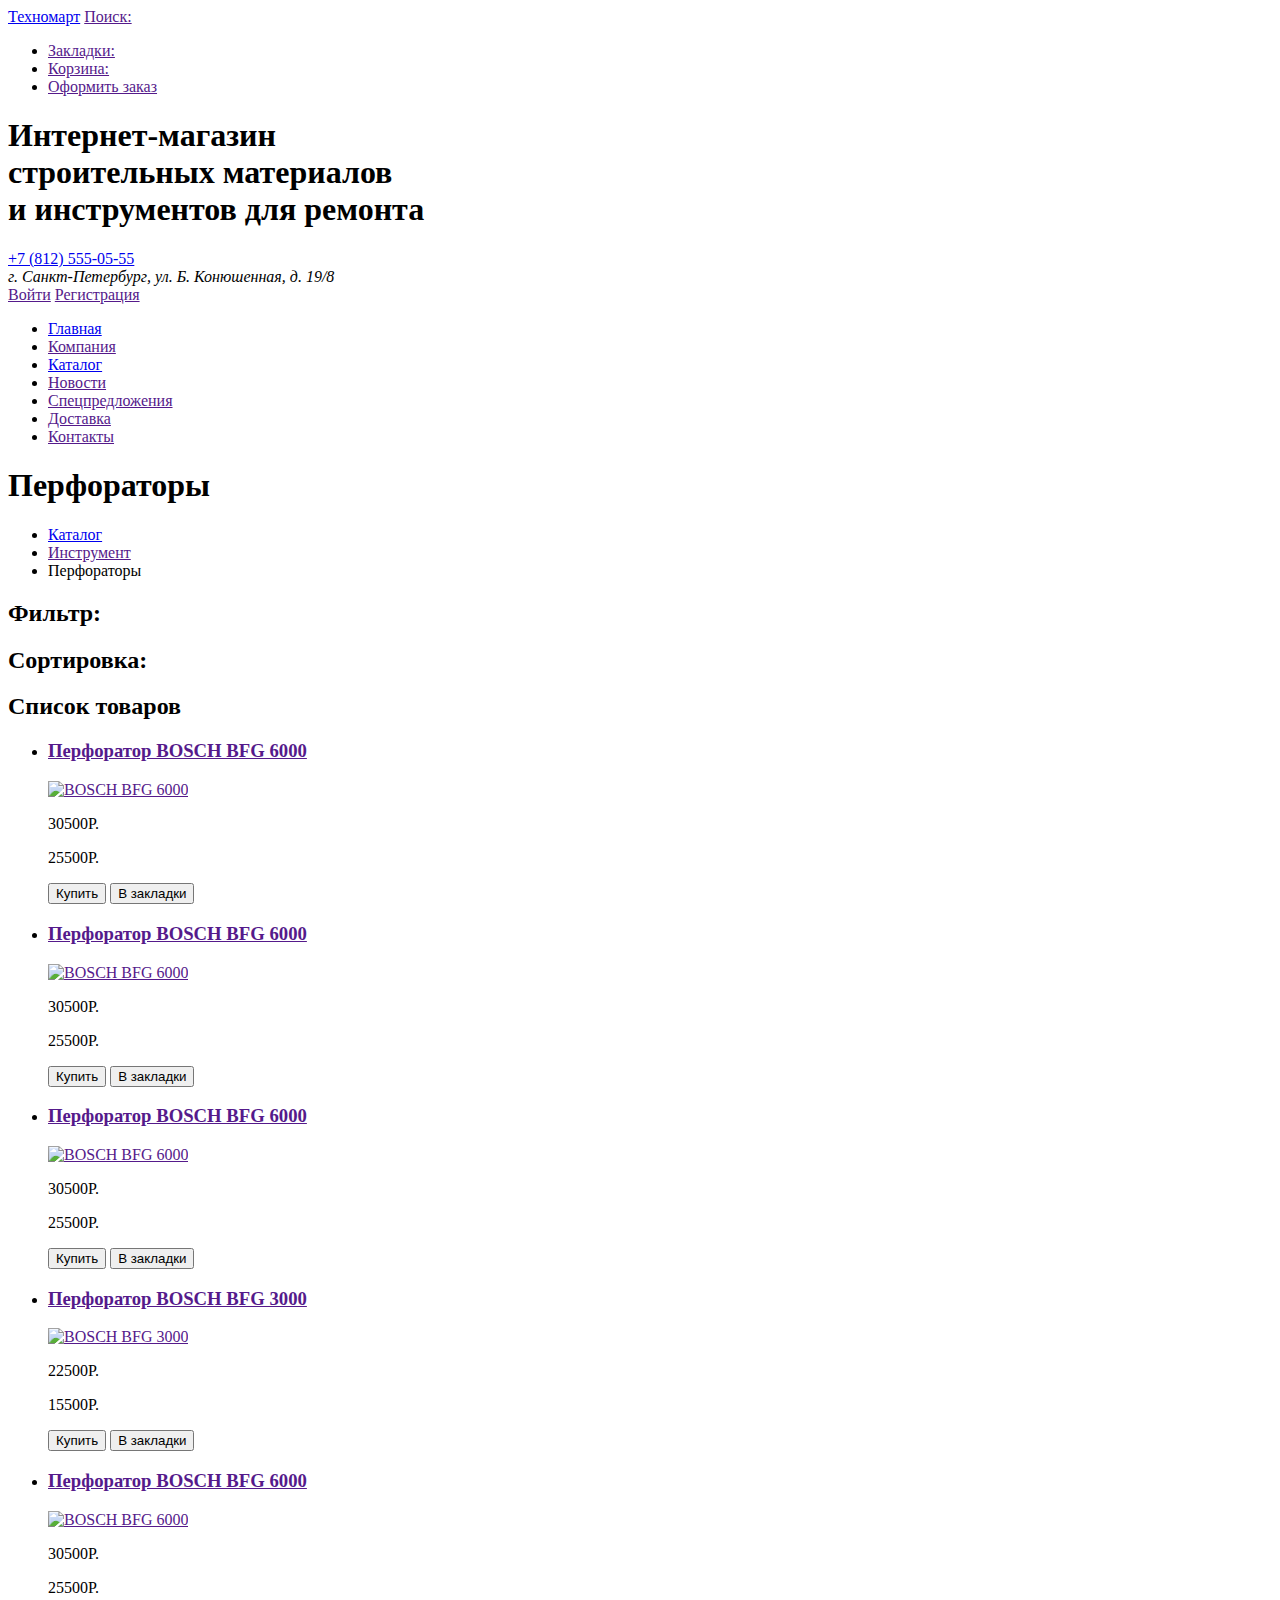
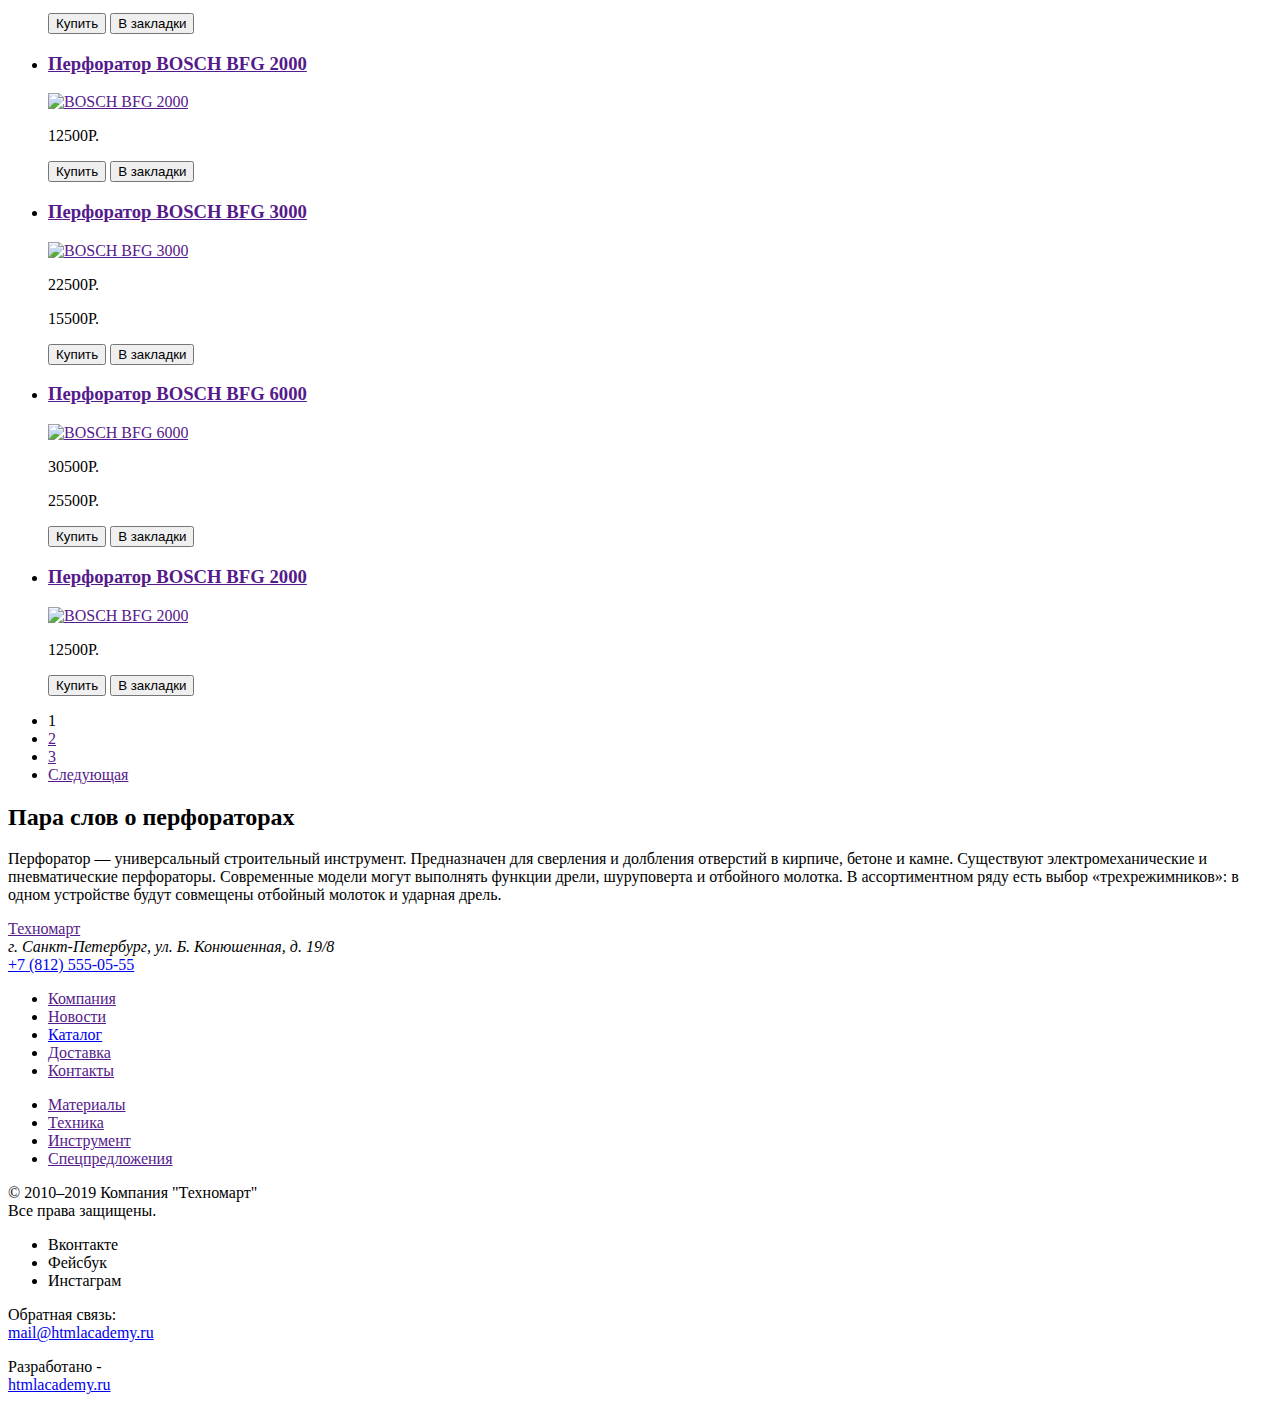
==== catalog.html @ 2a83474e "Create catalog.html" ====
<!DOCTYPE html>
<html lang="ru">
  <head>
    <meta charset="utf-8">
    <title>HTML Academy: Техномарт</title>
  </head>
  <body>

    <header>
        <a href='index.html'>Техномарт</a>
        <a href=''>Поиск:</a>
        <ul>
          <li><a href=''>Закладки:</a></li>
          <li><a href=''>Корзина:</a></li>
          <li><a href=''>Оформить заказ</a></li>
        </ul>
        <h1>Интернет-магазин<br> строительных материалов<br> и инструментов для ремонта</h1>
        <a href='tel:+78125550555'>+7 (812) 555-05-55</a>
        <address>г. Санкт-Петербург, ул. Б. Конюшенная, д. 19/8</address>
        <a href=''>Войти</a>
        <a href=''>Регистрация</a>
        <nav>
          <ul>
            <li><a href='#'>Главная</a></li>
            <li><a href=''>Компания</a></li>
            <li><a href='catalog.html'>Каталог</a></li>
            <li><a href=''>Новости</a></li>
            <li><a href=''>Спецпредложения</a></li>
            <li><a href=''>Доставка</a></li>
            <li><a href=''>Контакты</a></li>
          </ul>
        </nav>
    </header>
    
    <main>
        <h1>Перфораторы</h1>
        <ul>
            <li>
                <a href='catalog.html'>Каталог</a>
            </li>
            <li>
                <a href=''>Инструмент</a>
            </li>
            <li>
                Перфораторы
            </li>
        </ul>

        <section>
            <h2>Фильтр:</h2>
            <!--Форма фильтра-->
        </section>

        <section>
            <h2>Сортировка:</h2>
            <!--Форма сортировки-->
        </section>

        <section>
            <h2>Список товаров</h2>
            <ul>
                <li>
                    <a href=''>
                        <h3>Перфоратор BOSCH BFG 6000</h3>
                        <img src="https://via.placeholder.com/144x128" alt="BOSCH BFG 6000">
                    </a>
                    <p>30500Р.</p>
                    <p>25500Р.</p>
                    <button type='button'>Купить</button>
                    <button type='button'>В закладки</button>
                </li>
                <li>
                    <a href=''>
                        <h3>Перфоратор BOSCH BFG 6000</h3>
                        <img src="https://via.placeholder.com/144x128" alt="BOSCH BFG 6000">
                    </a>
                    <p>30500Р.</p>
                    <p>25500Р.</p>
                    <button type='button'>Купить</button>
                    <button type='button'>В закладки</button>
                </li>
                <li>
                    <a href=''>
                        <h3>Перфоратор BOSCH BFG 6000</h3>
                        <img src="https://via.placeholder.com/144x128" alt="BOSCH BFG 6000">
                    </a>
                    <p>30500Р.</p>
                    <p>25500Р.</p>
                    <button type='button'>Купить</button>
                    <button type='button'>В закладки</button>
                </li>
                <li>
                    <a href=''>
                        <h3>Перфоратор BOSCH BFG 3000</h3>
                        <img src="https://via.placeholder.com/144x128" alt="BOSCH BFG 3000">
                    </a>
                    <p>22500Р.</p>
                    <p>15500Р.</p>
                    <button type='button'>Купить</button>
                    <button type='button'>В закладки</button>
                </li>
                <li>
                    <a href=''>
                        <h3>Перфоратор BOSCH BFG 6000</h3>
                        <img src="https://via.placeholder.com/144x128" alt="BOSCH BFG 6000">
                    </a>
                    <p>30500Р.</p>
                    <p>25500Р.</p>
                    <button type='button'>Купить</button>
                    <button type='button'>В закладки</button>
                </li>
                <li>
                    <a href=''>
                        <h3>Перфоратор BOSCH BFG 2000</h3>
                        <img src="https://via.placeholder.com/144x128" alt="BOSCH BFG 2000">
                    </a>
                    <p>12500Р.</p>
                    <button type='button'>Купить</button>
                    <button type='button'>В закладки</button>
                </li>
                <li>
                    <a href=''>
                        <h3>Перфоратор BOSCH BFG 3000</h3>
                        <img src="https://via.placeholder.com/144x128" alt="BOSCH BFG 3000">
                    </a>
                    <p>22500Р.</p>
                    <p>15500Р.</p>
                    <button type='button'>Купить</button>
                    <button type='button'>В закладки</button>
                </li>
                <li>
                    <a href=''>
                        <h3>Перфоратор BOSCH BFG 6000</h3>
                        <img src="https://via.placeholder.com/144x128" alt="BOSCH BFG 6000">
                    </a>
                    <p>30500Р.</p>
                    <p>25500Р.</p>
                    <button type='button'>Купить</button>
                    <button type='button'>В закладки</button>
                </li>
                <li>
                    <a href=''>
                        <h3>Перфоратор BOSCH BFG 2000</h3>
                        <img src="https://via.placeholder.com/144x128" alt="BOSCH BFG 2000">
                    </a>

                    <p>12500Р.</p>
                    <button type='button'>Купить</button>
                    <button type='button'>В закладки</button>
                </li>
            </ul>
            <ul>
                <li>
                    <a>1</a>
                </li>
                <li>
                    <a href=''>2</a>
                </li>
                <li>
                    <a href=''>3</a>
                </li>
                <li>
                    <a href=''>Следующая</a>
                </li>
            </ul>
        </section>

        <h2>Пара слов о перфораторах</h2>
        <p>
            Перфоратор — универсальный строительный инструмент. Предназначен для сверления и долбления отверстий в кирпиче, бетоне и камне.
            Существуют электромеханические и пневматические перфораторы. Современные модели могут выполнять функции дрели, шуруповерта и отбойного молотка. 
            В ассортиментном ряду есть выбор «трехрежимников»: в одном устройстве будут совмещены отбойный молоток и ударная дрель.
        </p>
        
    </main>

    <footer>
        <section>
          <a href=''>Техномарт</a>
          <address>г. Санкт-Петербург, ул. Б. Конюшенная, д. 19/8</address>
          <a href='tel:+78125550555'>+7 (812) 555-05-55</a>
          <ul>
            <li><a href=''>Компания</a></li>
            <li><a href=''>Новости</a></li>
            <li><a href='catalog.html'>Каталог</a></li>
            <li><a href=''>Доставка</a></li>
            <li><a href=''>Контакты</a></li>
          </ul>
          <ul>
            <li><a href=''>Материалы</a></li>
            <li><a href=''>Техника</a></li>
            <li><a href=''>Инструмент</a></li>
            <li><a href=''>Спецпредложения</a></li>
          </ul>
        </section>
        <p>© 2010–2019 Компания "Техномарт"<br> Все права защищены.</p>
        <ul>
          <li><a href=''></a>Вконтакте</li>
          <li><a href=''></a>Фейсбук</li>
          <li><a href=''></a>Инстаграм</li>
        </ul>
        <p>
          Обратная связь:<br>
          <a href='email:mail@htmlacademy.ru'>mail@htmlacademy.ru</a>
        </p>
        <p>
          Разработано -<br>
          <a href='https://htmlacademy.ru/intensive/htmlcss'>htmlacademy.ru</a>
        </p>
      </footer>

  </body>
</html>
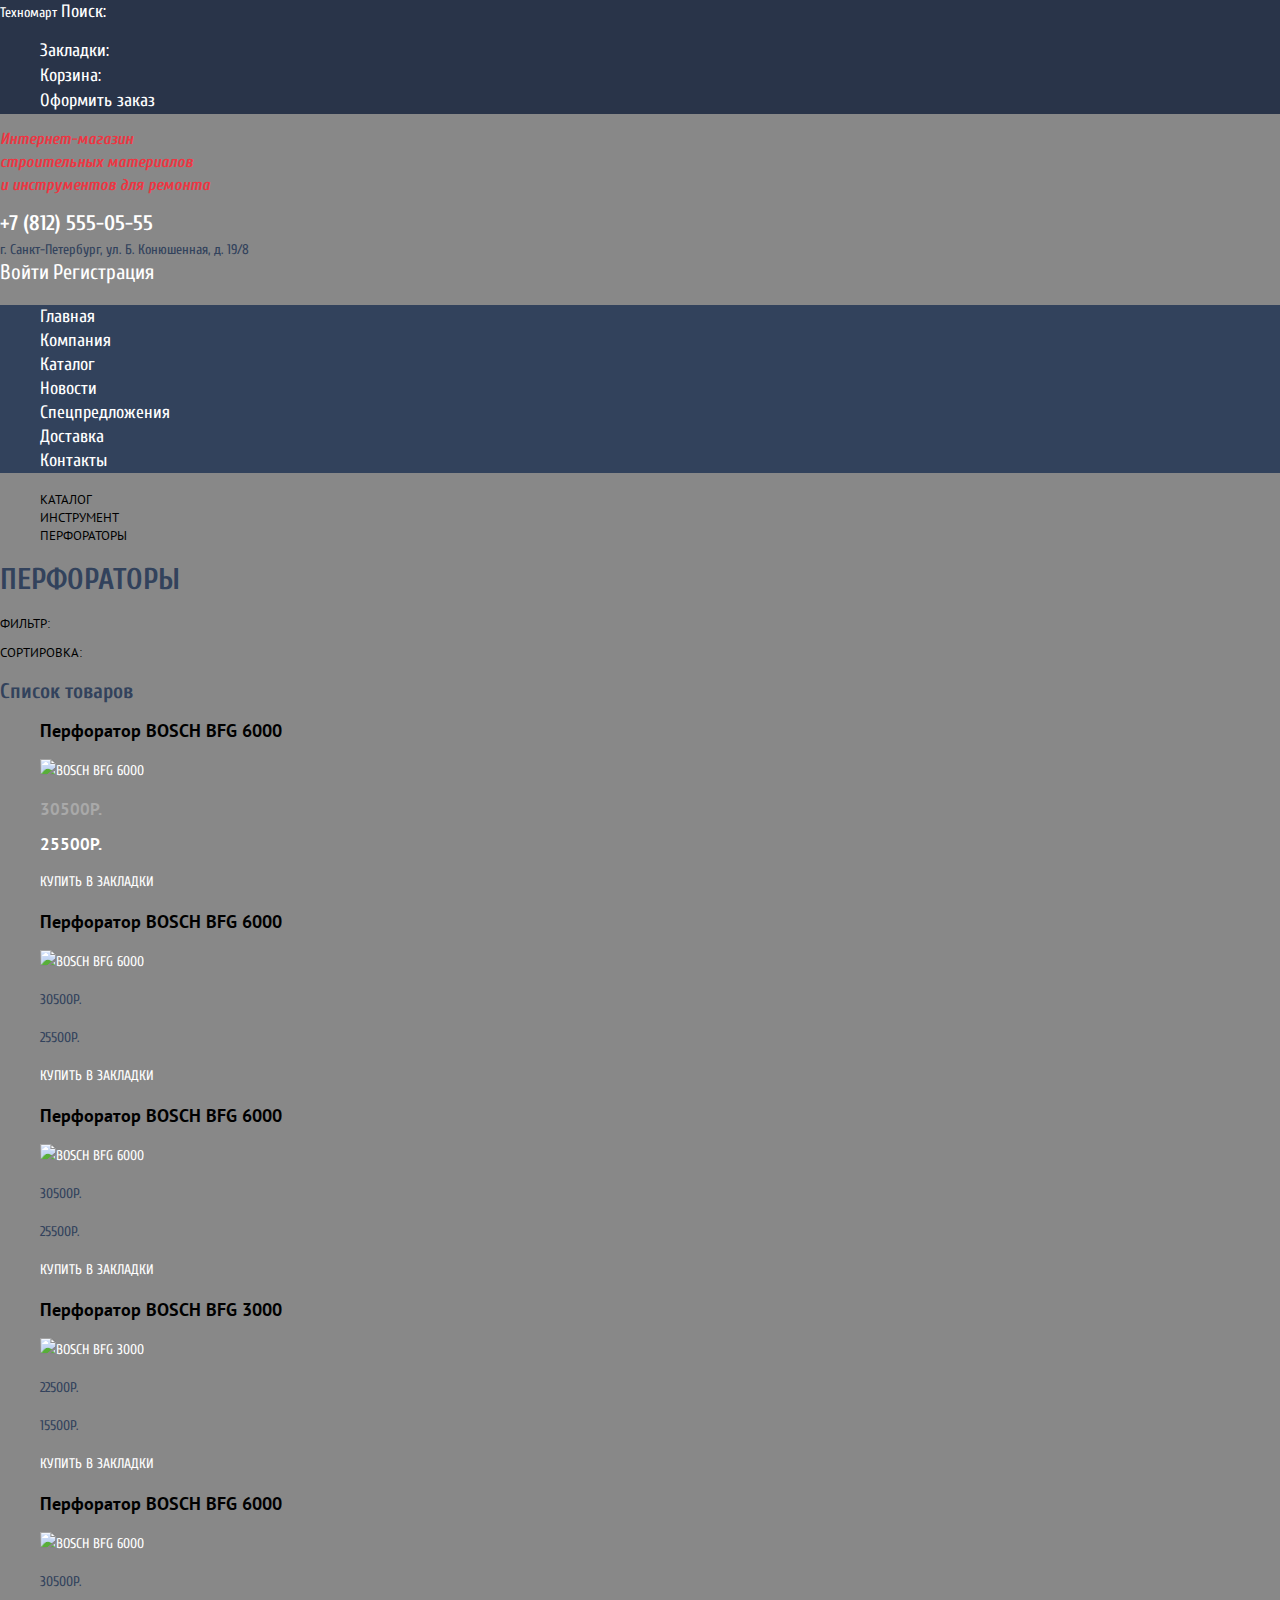
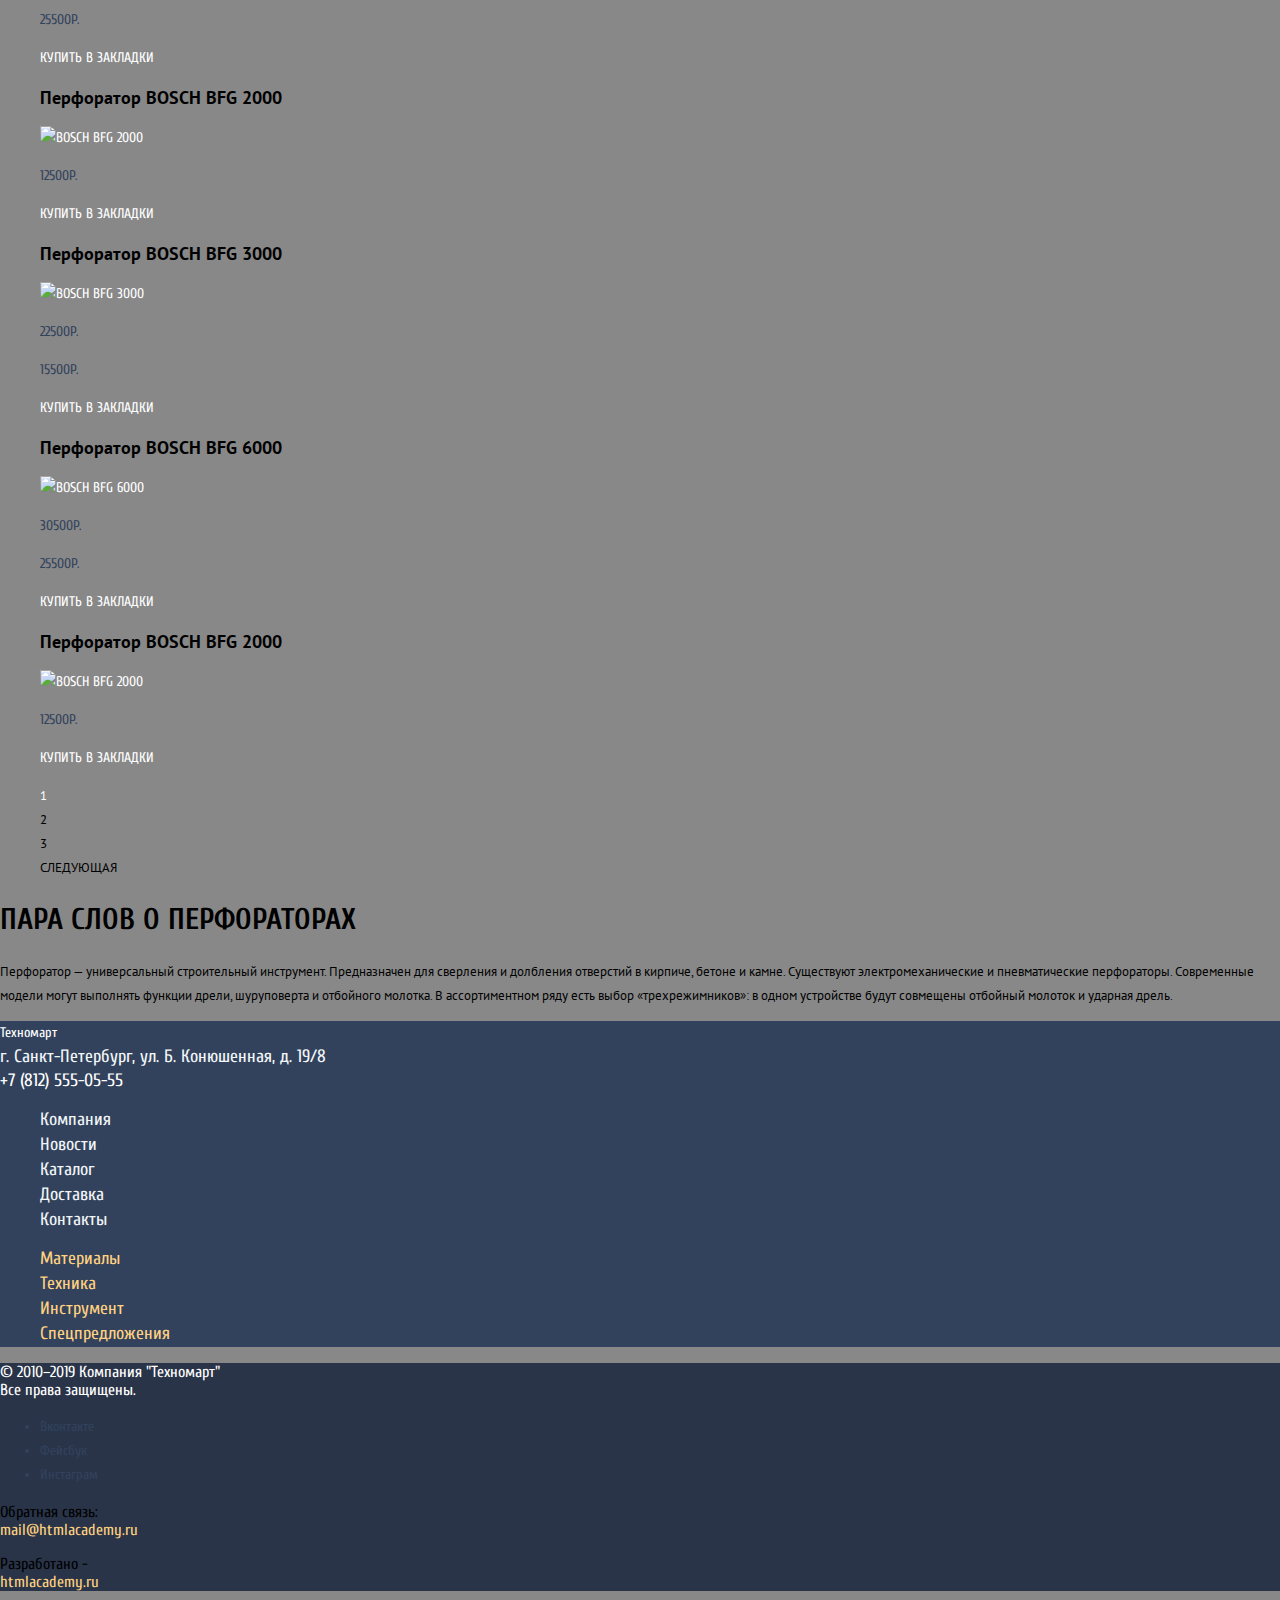
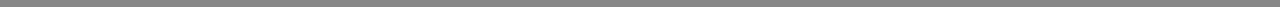
==== commit 77c935fd: "Базовая стилизация каталога" ====
--- a/catalog.html
+++ b/catalog.html
@@ -1,213 +1,226 @@
 <!DOCTYPE html>
-<html lang="ru">
+<html class='page' lang="ru">
   <head>
     <meta charset="utf-8">
     <title>HTML Academy: Техномарт</title>
+    <link rel='stylesheet' href="https://fonts.googleapis.com/css2?family=PT+Sans:wght@400;700&display=swap" rel="stylesheet">
+    <link rel='stylesheet' href="https://fonts.googleapis.com/css2?family=Cuprum:ital,wght@0,400;0,700;1,400&family=PT+Sans:wght@400;700&display=swap" rel="stylesheet">
+    <link rel='stylesheet' href='css/normalize.css'>
+    <link rel='stylesheet' href='css/style.css'>
   </head>
-  <body>
-
-    <header>
-        <a href='index.html'>Техномарт</a>
-        <a href=''>Поиск:</a>
-        <ul>
+
+  <body class='page-body'>
+
+    <header class='main-header'>
+      <section class='first-header'>
+        <a class='header-logo' href=''>Техномарт</a>
+        <a class='search' href=''>Поиск:</a>
+        <ul class='first-menu'>
           <li><a href=''>Закладки:</a></li>
           <li><a href=''>Корзина:</a></li>
           <li><a href=''>Оформить заказ</a></li>
         </ul>
-        <h1>Интернет-магазин<br> строительных материалов<br> и инструментов для ремонта</h1>
-        <a href='tel:+78125550555'>+7 (812) 555-05-55</a>
-        <address>г. Санкт-Петербург, ул. Б. Конюшенная, д. 19/8</address>
-        <a href=''>Войти</a>
-        <a href=''>Регистрация</a>
-        <nav>
-          <ul>
-            <li><a href='#'>Главная</a></li>
-            <li><a href=''>Компания</a></li>
-            <li><a href='catalog.html'>Каталог</a></li>
-            <li><a href=''>Новости</a></li>
-            <li><a href=''>Спецпредложения</a></li>
-            <li><a href=''>Доставка</a></li>
-            <li><a href=''>Контакты</a></li>
-          </ul>
-        </nav>
+      </section>
+
+      <h1 class='subtitle' >Интернет-магазин<br> строительных материалов<br> и инструментов для ремонта</h1>
+      <a class='header-tel' href='tel:+78125550555'>+7 (812) 555-05-55</a>
+      <address class='header-address'>г. Санкт-Петербург, ул. Б. Конюшенная, д. 19/8</address>
+      <a class='authorization' href=''>Войти</a>
+      <a class='authorization' href=''>Регистрация</a>
+      <nav class='main-nav'>
+        <ul class='site-nav'>
+          <li><a class='site-nav-item' href='#'>Главная</a></li>
+          <li><a class='site-nav-item' href=''>Компания</a></li>
+          <li><a class='site-nav-item' href='catalog.html'>Каталог</a></li>
+          <li><a class='site-nav-item' href=''>Новости</a></li>
+          <li><a class='site-nav-item' href=''>Спецпредложения</a></li>
+          <li><a class='site-nav-item' href=''>Доставка</a></li>
+          <li><a class='site-nav-item' href=''>Контакты</a></li>
+        </ul>
+      </nav>
     </header>
-    
-    <main>
-        <h1>Перфораторы</h1>
-        <ul>
-            <li>
+
+    <main class='container'>
+        <ul class='breadcrumbs'>
+            <li class='breadcrumbs-item'>
                 <a href='catalog.html'>Каталог</a>
             </li>
-            <li>
+            <li class='breadcrumbs-item'>
                 <a href=''>Инструмент</a>
             </li>
-            <li>
+            <li class='breadcrumbs-item'>
                 Перфораторы
             </li>
         </ul>
 
-        <section>
-            <h2>Фильтр:</h2>
+        <h1 class='catalog-title'>Перфораторы</h1>
+
+        <section class='filter'>
+            <h2 class='filter-title'>Фильтр:</h2>
             <!--Форма фильтра-->
         </section>
 
-        <section>
-            <h2>Сортировка:</h2>
+        <section class='sort'>
+            <h2 class='sort-title'>Сортировка:</h2>
             <!--Форма сортировки-->
         </section>
 
-        <section>
-            <h2>Список товаров</h2>
-            <ul>
-                <li>
-                    <a href=''>
-                        <h3>Перфоратор BOSCH BFG 6000</h3>
-                        <img src="https://via.placeholder.com/144x128" alt="BOSCH BFG 6000">
-                    </a>
-                    <p>30500Р.</p>
-                    <p>25500Р.</p>
-                    <button type='button'>Купить</button>
-                    <button type='button'>В закладки</button>
-                </li>
-                <li>
-                    <a href=''>
-                        <h3>Перфоратор BOSCH BFG 6000</h3>
-                        <img src="https://via.placeholder.com/144x128" alt="BOSCH BFG 6000">
-                    </a>
-                    <p>30500Р.</p>
-                    <p>25500Р.</p>
-                    <button type='button'>Купить</button>
-                    <button type='button'>В закладки</button>
-                </li>
-                <li>
-                    <a href=''>
-                        <h3>Перфоратор BOSCH BFG 6000</h3>
-                        <img src="https://via.placeholder.com/144x128" alt="BOSCH BFG 6000">
-                    </a>
-                    <p>30500Р.</p>
-                    <p>25500Р.</p>
-                    <button type='button'>Купить</button>
-                    <button type='button'>В закладки</button>
-                </li>
-                <li>
+        <section class='catalog-products'>
+            <h2 class='catalog-products-title'>Список товаров</h2>
+            <ul class='catalog-products-list'>
+                <li class='catalog-products-item'>
+                    <a href=''>
+                        <h3>Перфоратор BOSCH BFG 6000</h3>
+                        <img src="https://via.placeholder.com/144x128" alt="BOSCH BFG 6000">
+                    </a>
+                    <p class='old-price'>30500Р.</p>
+                    <p class='new-price'>25500Р.</p>
+                    <a class='buy-button' href=''>Купить</a>
+                    <a class='cart-button' href=''>В закладки</a>
+                </li>
+                <li class='catalog-products-item'>
+                    <a href=''>
+                        <h3>Перфоратор BOSCH BFG 6000</h3>
+                        <img src="https://via.placeholder.com/144x128" alt="BOSCH BFG 6000">
+                    </a>
+                    <p>30500Р.</p>
+                    <p>25500Р.</p>
+                    <a class='buy-button' href=''>Купить</a>
+                    <a class='cart-button' href=''>В закладки</a>
+                </li>
+                <li class='catalog-products-item'>
+                    <a href=''>
+                        <h3>Перфоратор BOSCH BFG 6000</h3>
+                        <img src="https://via.placeholder.com/144x128" alt="BOSCH BFG 6000">
+                    </a>
+                    <p>30500Р.</p>
+                    <p>25500Р.</p>
+                    <a class='buy-button' href=''>Купить</a>
+                    <a class='cart-button' href=''>В закладки</a>
+                </li>
+                <li class='catalog-products-item'>
                     <a href=''>
                         <h3>Перфоратор BOSCH BFG 3000</h3>
                         <img src="https://via.placeholder.com/144x128" alt="BOSCH BFG 3000">
                     </a>
                     <p>22500Р.</p>
                     <p>15500Р.</p>
-                    <button type='button'>Купить</button>
-                    <button type='button'>В закладки</button>
-                </li>
-                <li>
-                    <a href=''>
-                        <h3>Перфоратор BOSCH BFG 6000</h3>
-                        <img src="https://via.placeholder.com/144x128" alt="BOSCH BFG 6000">
-                    </a>
-                    <p>30500Р.</p>
-                    <p>25500Р.</p>
-                    <button type='button'>Купить</button>
-                    <button type='button'>В закладки</button>
-                </li>
-                <li>
+                    <a class='buy-button' href=''>Купить</a>
+                    <a class='cart-button' href=''>В закладки</a>
+                </li>
+                <li class='catalog-products-item'>
+                    <a href=''>
+                        <h3>Перфоратор BOSCH BFG 6000</h3>
+                        <img src="https://via.placeholder.com/144x128" alt="BOSCH BFG 6000">
+                    </a>
+                    <p>30500Р.</p>
+                    <p>25500Р.</p>
+                    <a class='buy-button' href=''>Купить</a>
+                    <a class='cart-button' href=''>В закладки</a>
+                </li>
+                <li class='catalog-products-item'>
                     <a href=''>
                         <h3>Перфоратор BOSCH BFG 2000</h3>
                         <img src="https://via.placeholder.com/144x128" alt="BOSCH BFG 2000">
                     </a>
                     <p>12500Р.</p>
-                    <button type='button'>Купить</button>
-                    <button type='button'>В закладки</button>
-                </li>
-                <li>
+                    <a class='buy-button' href=''>Купить</a>
+                    <a class='cart-button' href=''>В закладки</a>
+                </li>
+                <li class='catalog-products-item'>
                     <a href=''>
                         <h3>Перфоратор BOSCH BFG 3000</h3>
                         <img src="https://via.placeholder.com/144x128" alt="BOSCH BFG 3000">
                     </a>
                     <p>22500Р.</p>
                     <p>15500Р.</p>
-                    <button type='button'>Купить</button>
-                    <button type='button'>В закладки</button>
-                </li>
-                <li>
-                    <a href=''>
-                        <h3>Перфоратор BOSCH BFG 6000</h3>
-                        <img src="https://via.placeholder.com/144x128" alt="BOSCH BFG 6000">
-                    </a>
-                    <p>30500Р.</p>
-                    <p>25500Р.</p>
-                    <button type='button'>Купить</button>
-                    <button type='button'>В закладки</button>
-                </li>
-                <li>
+                    <a class='buy-button' href=''>Купить</a>
+                    <a class='cart-button' href=''>В закладки</a>
+                </li>
+                <li class='catalog-products-item'>
+                    <a href=''>
+                        <h3>Перфоратор BOSCH BFG 6000</h3>
+                        <img src="https://via.placeholder.com/144x128" alt="BOSCH BFG 6000">
+                    </a>
+                    <p>30500Р.</p>
+                    <p>25500Р.</p>
+                    <a class='buy-button' href=''>Купить</a>
+                    <a class='cart-button' href=''>В закладки</a>
+                </li>
+                <li class='catalog-products-item'>
                     <a href=''>
                         <h3>Перфоратор BOSCH BFG 2000</h3>
                         <img src="https://via.placeholder.com/144x128" alt="BOSCH BFG 2000">
                     </a>
 
                     <p>12500Р.</p>
-                    <button type='button'>Купить</button>
-                    <button type='button'>В закладки</button>
+                    <a class='buy-button' href=''>Купить</a>
+                    <a class='cart-button' href=''>В закладки</a>
                 </li>
             </ul>
-            <ul>
-                <li>
-                    <a>1</a>
-                </li>
-                <li>
+            <ul class='pagination'>
+                <li class='pagination-item'>
+                    <a class='visited'>1</a>
+                </li>
+                <li class='pagination-item'>
                     <a href=''>2</a>
                 </li>
-                <li>
+                <li class='pagination-item'>
                     <a href=''>3</a>
                 </li>
-                <li>
+                <li class='pagination-item'>
                     <a href=''>Следующая</a>
                 </li>
             </ul>
         </section>
 
-        <h2>Пара слов о перфораторах</h2>
-        <p>
+        <h2 class='description-title'>Пара слов о перфораторах</h2>
+        <p class='description-subtitle'>
             Перфоратор — универсальный строительный инструмент. Предназначен для сверления и долбления отверстий в кирпиче, бетоне и камне.
-            Существуют электромеханические и пневматические перфораторы. Современные модели могут выполнять функции дрели, шуруповерта и отбойного молотка. 
+            Существуют электромеханические и пневматические перфораторы. Современные модели могут выполнять функции дрели, шуруповерта и отбойного молотка.
             В ассортиментном ряду есть выбор «трехрежимников»: в одном устройстве будут совмещены отбойный молоток и ударная дрель.
         </p>
-        
+
     </main>
 
-    <footer>
-        <section>
-          <a href=''>Техномарт</a>
-          <address>г. Санкт-Петербург, ул. Б. Конюшенная, д. 19/8</address>
-          <a href='tel:+78125550555'>+7 (812) 555-05-55</a>
-          <ul>
-            <li><a href=''>Компания</a></li>
-            <li><a href=''>Новости</a></li>
-            <li><a href='catalog.html'>Каталог</a></li>
-            <li><a href=''>Доставка</a></li>
-            <li><a href=''>Контакты</a></li>
-          </ul>
-          <ul>
-            <li><a href=''>Материалы</a></li>
-            <li><a href=''>Техника</a></li>
-            <li><a href=''>Инструмент</a></li>
-            <li><a href=''>Спецпредложения</a></li>
-          </ul>
-        </section>
-        <p>© 2010–2019 Компания "Техномарт"<br> Все права защищены.</p>
-        <ul>
-          <li><a href=''></a>Вконтакте</li>
-          <li><a href=''></a>Фейсбук</li>
-          <li><a href=''></a>Инстаграм</li>
-        </ul>
-        <p>
+    <footer class='main-footer'>
+
+      <section class='footer-navigation'>
+        <a class='footer-logo' href=''>Техномарт</a>
+        <address class='footer-address'>г. Санкт-Петербург, ул. Б. Конюшенная, д. 19/8</address>
+        <a class='footer-tel' href='tel:+78125550555'>+7 (812) 555-05-55</a>
+        <ul class='footer-nav'>
+          <li class='footer-nav-item'><a href=''>Компания</a></li>
+          <li class='footer-nav-item'><a href=''>Новости</a></li>
+          <li class='footer-nav-item'><a href='catalog.html'>Каталог</a></li>
+          <li class='footer-nav-item'><a href=''>Доставка</a></li>
+          <li class='footer-nav-item'><a href=''>Контакты</a></li>
+        </ul>
+        <ul class='footer-services'>
+          <li class='footer-services-item'><a href=''>Материалы</a></li>
+          <li class='footer-services-item'><a href=''>Техника</a></li>
+          <li class='footer-services-item'><a href=''>Инструмент</a></li>
+          <li class='footer-services-item'><a href=''>Спецпредложения</a></li>
+        </ul>
+      </section>
+
+      <section class='footer-connect'>
+        <p class='copyright'>© 2010–2019 Компания "Техномарт"<br> Все права защищены.</p>
+        <ul class='social'>
+          <li><a class='social-button' href=''></a>Вконтакте</li>
+          <li><a class='social-button' href=''></a>Фейсбук</li>
+          <li><a class='social-button' href=''></a>Инстаграм</li>
+        </ul>
+        <p class='footer-text'>
           Обратная связь:<br>
           <a href='email:mail@htmlacademy.ru'>mail@htmlacademy.ru</a>
         </p>
-        <p>
+        <p class='footer-text'>
           Разработано -<br>
           <a href='https://htmlacademy.ru/intensive/htmlcss'>htmlacademy.ru</a>
         </p>
-      </footer>
+      </section>
+    </footer>
 
   </body>
 </html>
--- a/css/style.css
+++ b/css/style.css
@@ -0,0 +1,435 @@
+/* variables */
+
+:root {
+  --basic-red: #EE3643;
+  --basic-green: #63A63E;
+  --basic-grey: #3D546F;
+  --basic-greylight: #C5C5C5;
+  --basic-background: #F1F5F7;
+  --basic-blue: #32425C;
+  --basic-bluedark: #293449;
+  --basic-white: #FFFFFF;
+  --basic-black: #000000;
+  --special-grey: #A9A9A9;
+  --special-greylight: #F3F7F9;
+  --special-yellow: #FFBF47;
+  --special-pink: #F9F5F0;
+  --special-blue: #3BBCE3;
+  --special-lilac: #DC91D8;
+  --special-greenlight: #8ED78F;
+  --special-yellowlight: #FFD180;
+  --special-bluedark: #1D2739;
+  --success: #5FBB2D;
+  --warning: #FFBF47;
+  --error: #BA2732;
+  --background: #888888;
+}
+
+/* Global */
+
+.page body {
+  min-width: 1200px;
+  margin: 0;
+  padding: 0;
+  font-family: 'Cuprum', Arial, sans-serif;
+  font-size: 14px;
+  font-weight: 400;
+  line-height: 24px;
+  color: var(--basic-blue);
+  background-color: var(--background);
+}
+
+.page a {
+  text-decoration: none;
+  color: var(--basic-white);
+}
+
+.page img {
+  max-width: 100%;
+  height: auto;
+}
+
+/* Main header */
+
+.first-header {
+  background-color: var(--basic-bluedark);
+}
+
+.search, .first-menu a {
+  font-size: 18px;
+}
+
+.first-menu {
+  list-style: none;
+}
+
+.subtitle {
+  font-style: italic;
+  font-size: 16px;
+  line-height: 23px;
+  color: var(--basic-red);
+}
+
+.header-tel {
+  font-weight: 700;
+  font-size: 21px;
+  line-height: 30px;
+  color: var(--basic-red);
+}
+
+.page address {
+  font-style: normal;
+}
+
+.authorization {
+  font-size: 21px;
+  line-height: 21px;
+}
+
+.authorization:hover {
+  color: var(--basic-red);
+}
+
+.authorization:focus {
+  color: var(--basic-greylight);
+}
+
+.main-nav {
+  background-color: var(--basic-blue);
+}
+
+.site-nav {
+  list-style: none;
+  font-size: 18px;
+}
+
+.site-nav-item:hover {
+  background-color: var(--basic-bluedark);
+}
+
+.site-nav-item:focus {
+  background-color: var(--special-bluedark);
+}
+
+/* Main */
+
+.services-list {
+  list-style: none;
+  color: var(--basic-white);
+}
+
+.services-item h3 {
+  font-weight: 700;
+  font-size: 24px;
+  line-height: 30px;
+}
+
+.services-item a {
+  line-height: 18px;
+}
+
+.slider {
+  color: var(--basic-white);
+  list-style: none;
+}
+
+.slider a {
+  line-height: 18px;
+}
+
+.slider-title {
+  font-weight: 700;
+  font-size: 36px;
+  line-height: 36px;
+  text-transform: uppercase;
+}
+
+.slider-subtitle {
+  font-size: 18px;
+  line-height: 24px;
+}
+
+.popular-title {
+  font-size: 30px;
+  line-height: 30px;
+  text-transform: uppercase;
+}
+
+.button {
+  font-size: 14px;
+  line-height: 18px;
+  text-transform: uppercase;
+}
+
+.head-title {
+  background-color: var(--special-pink);
+}
+
+.products-list {
+  list-style: none;
+}
+
+.products-item-name {
+  font-family: 'PT Sans', Arial, sans-serif;
+  font-size: 18px;
+  line-height: 20px;
+  color: var(--basic-black);
+}
+
+.old-price {
+  font-family: 'PT Sans', Arial, sans-serif;
+  font-weight: 700;
+  font-size: 17px;
+  line-height: 18px;
+  color: var(--special-grey);
+}
+
+.new-price {
+  font-family: 'PT Sans', Arial, sans-serif;
+  font-weight: 700;
+  font-size: 17px;
+  line-height: 18px;
+  color: var(--basic-white);
+}
+
+.manufacturers-list {
+  list-style: none;
+}
+
+.title {
+  font-size: 30px;
+  line-height: 30px;
+  color: var(--basic-black);
+  text-transform: uppercase;
+}
+
+.support {
+  background-color: var(--basic-background);
+}
+
+.support-subtitle {
+  font-family: 'PT Sans', Arial, sans-serif;
+  font-size: 13px;
+  line-height: 24px;
+  color: var(--basic-black);
+}
+
+.support-list {
+  list-style: none;
+  font-weight: 700;
+  font-size: 21px;
+  line-height: 30px;
+}
+
+.support-details-list {
+  list-style: none;
+}
+
+.support-details-title {
+  font-size: 30px;
+  line-height: 30px;
+  text-transform: uppercase;
+}
+
+.support-details-subtitle  {
+  font-family: 'PT Sans', Arial, sans-serif;
+  font-size: 13px;
+  line-height: 24px;
+}
+
+.info, .contacts {
+  background-color: var(--basic-white);
+}
+
+.info-subtitile, .contacts-subtitle {
+  font-family: 'PT Sans', Arial, sans-serif;
+  font-size: 13px;
+  line-height: 24px;
+  color: var(--basic-black);
+}
+
+.delivery-item {
+  font-size: 18px;
+  line-height: 24px;
+  color: var(--basic-black);
+}
+
+.info-button {
+  font-size: 14px;
+  line-height: 18px;
+  text-transform: uppercase;
+}
+
+.contacts-button {
+  font-size: 14px;
+  line-height: 18px;
+  text-transform: uppercase;
+}
+
+/* Footer */
+
+.footer-address, .footer-tel {
+  font-size: 18px;
+  line-height: 24px;
+  color: var(--special-greylight);
+}
+
+.footer-nav a {
+  list-style: none;
+  font-size: 18px;
+  line-height: 24px;
+  color: var(--basic-background);
+}
+
+.footer-nav-item:hover, .footer-services-item:hover {
+  text-decoration-line: underline;
+}
+
+.footer-nav-item:focus, .footer-services-item:focus {
+  opacity: 0.5;
+}
+
+.footer-services a {
+  list-style: none;
+  font-size: 18px;
+  line-height: 24px;
+  color: var(--special-yellowlight);
+}
+
+.copyright {
+  font-size: 16px;
+  line-height: 18px;
+  color: var(--basic-white);
+}
+
+.footer-text {
+  font-size: 16px;
+  line-height: 18px;
+  color: var(--basic-black);
+}
+
+.footer-text a {
+  font-size: 16px;
+  line-height: 18px;
+  color: var(--special-yellowlight);
+}
+
+.footer-text:hover a {
+  text-decoration-line: underline;
+}
+
+.footer-text:focus a {
+  color: var(--basic-red);
+}
+
+.footer-navigation {
+  background-color: var(--basic-blue);
+}
+
+.footer-connect {
+  background-color: var(--basic-bluedark);
+}
+
+
+/* Catalog */
+
+.breadcrumbs {
+  list-style: none;
+  font-family: 'PT Sans', Arial, sans-serif;
+  color: var(--basic-black);
+  font-size: 13px;
+  line-height: 18px;
+  text-transform: uppercase;
+}
+
+.breadcrumbs-item a {
+  font-family: 'PT Sans', Arial, sans-serif;
+  color: var(--basic-black);
+  font-size: 13px;
+  line-height: 18px;
+  text-transform: uppercase;
+}
+
+.breadcrumbs-item:hover a{
+  text-decoration: underline;
+}
+
+.catalog-title {
+  font-size: 30px;
+  line-height: 30px;
+  text-transform: uppercase;
+}
+
+.filter-title {
+  font-family: 'PT Sans', Arial, sans-serif;
+  color: var(--basic-black);
+  font-size: 13px;
+  line-height: 18px;
+  font-weight: 400;
+  text-transform: uppercase;
+}
+
+.sort-title {
+  font-family: 'PT Sans', Arial, sans-serif;
+  color: var(--basic-black);
+  font-size: 13px;
+  line-height: 18px;
+  font-weight: 400;
+  text-transform: uppercase;
+}
+
+.catalog-products-list {
+  list-style: none;
+}
+
+.catalog-products-item h3{
+  font-family: 'PT Sans', Arial, sans-serif;
+  color: var(--basic-black);
+  font-weight: 700;
+  font-size: 18px;
+  line-height: 20px;
+}
+
+.catalog-products-item .buy-button {
+  color: var(--basic-white);
+  line-height: 18px;
+  text-transform: uppercase;
+}
+
+.catalog-products-item .cart-button {
+  line-height: 18px;
+  text-transform: uppercase;
+}
+
+.pagination {
+  list-style-type: none;
+}
+
+.pagination-item a{
+  font-family: 'PT Sans', Arial, sans-serif;
+  font-size: 13px;
+  line-height: 18px;
+  color: var(--basic-black);
+  text-transform: uppercase;
+}
+
+.pagination-item .visited{
+  font-family: 'PT Sans', Arial, sans-serif;
+  font-size: 13px;
+  line-height: 18px;
+  color: var(--basic-white);
+}
+
+.description-title {
+  font-size: 30px;
+  line-height: 30px;
+  color: var(--basic-black);
+  text-transform: uppercase;
+}
+
+.description-subtitle {
+  font-family: 'PT Sans', Arial, sans-serif;
+  font-size: 13px;
+  line-height: 24px;
+  color: var(--basic-black);
+}
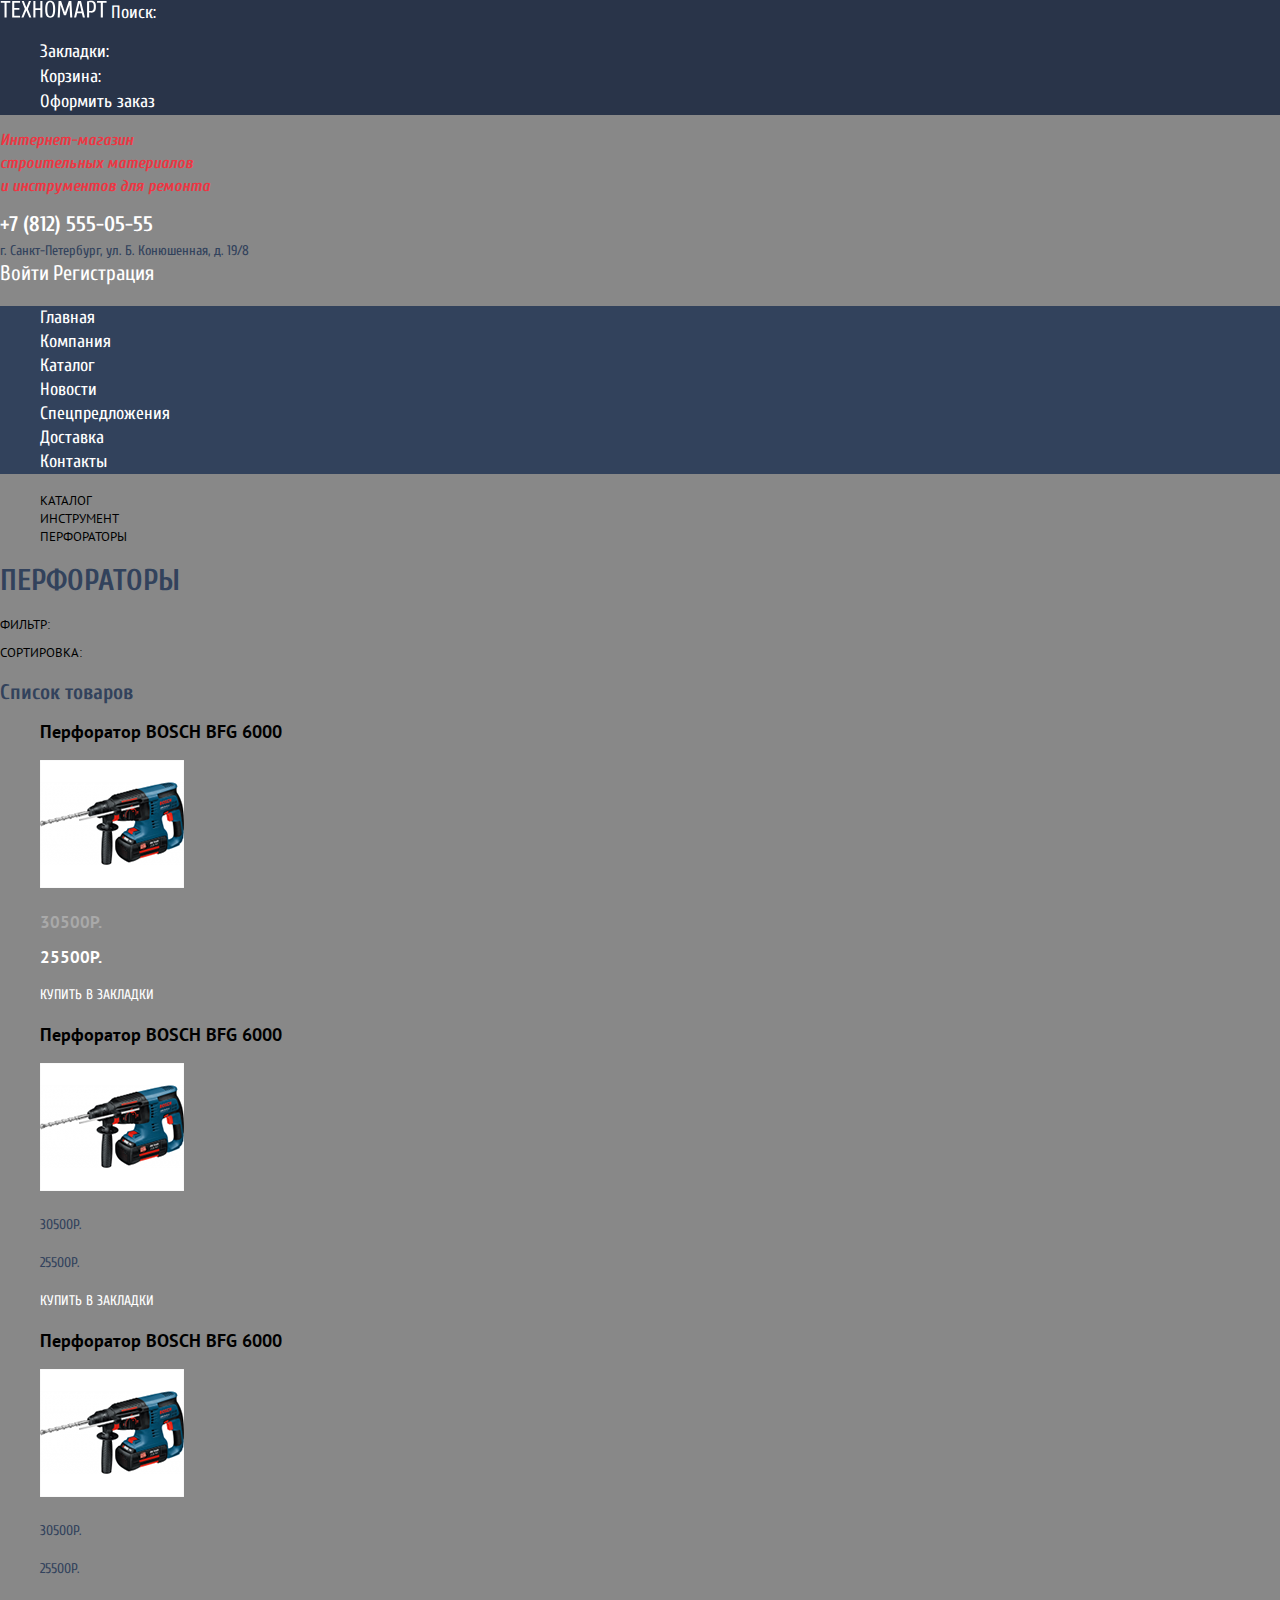
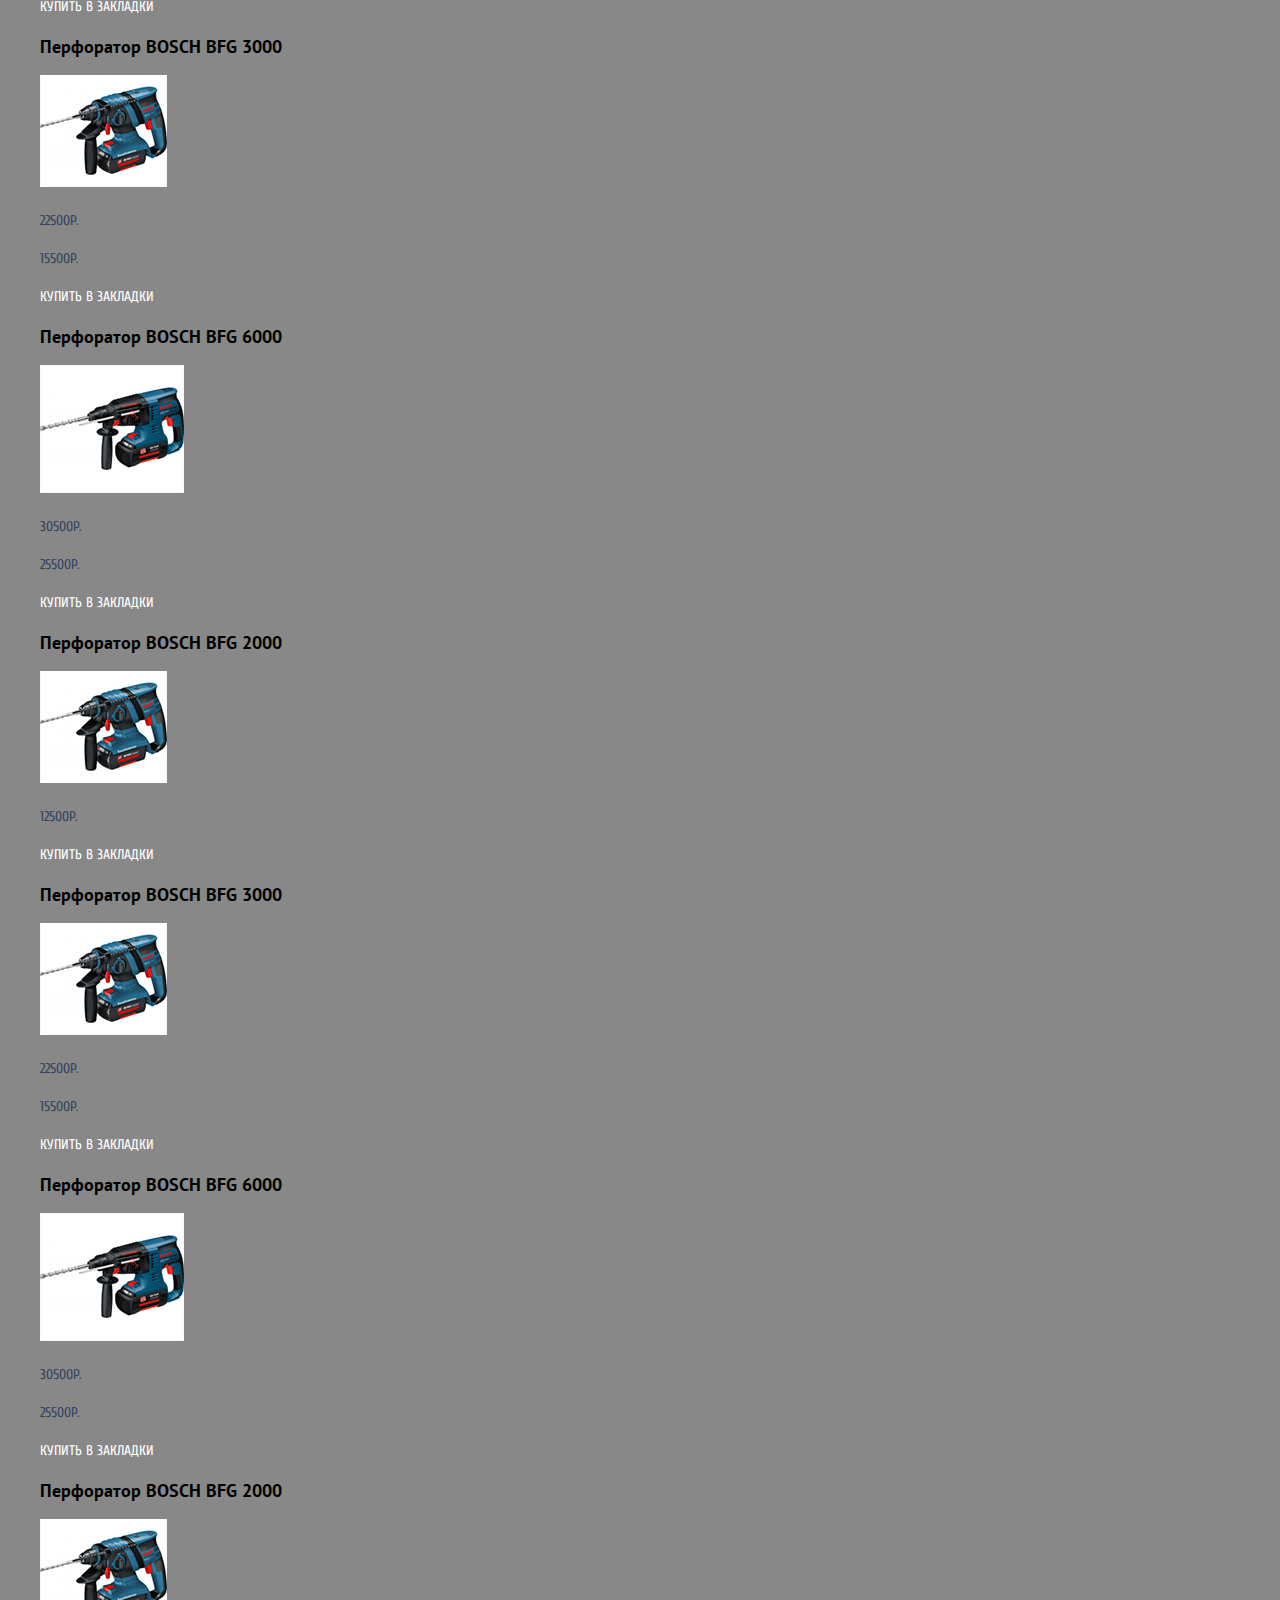
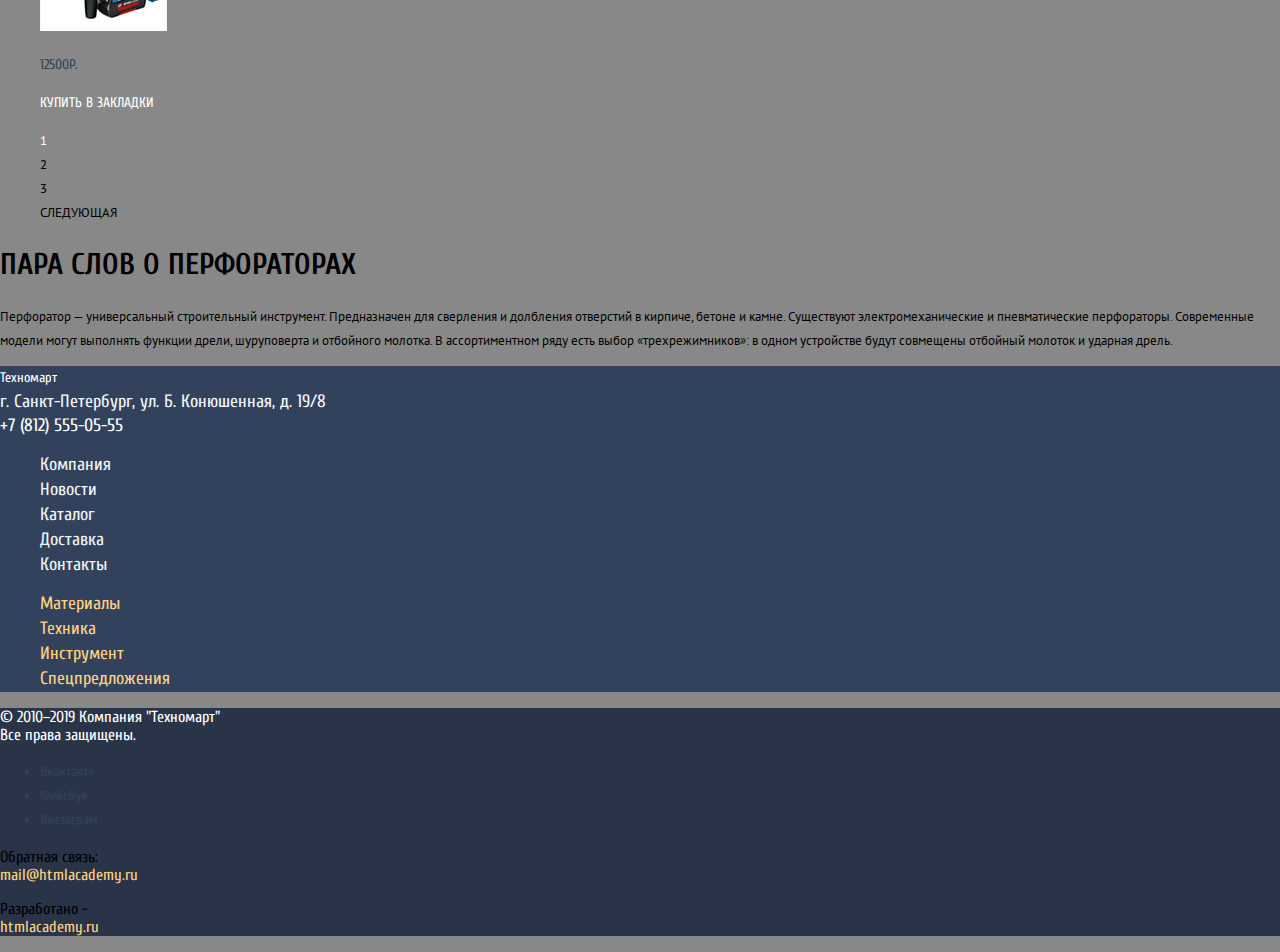
==== commit 96e37492: "Подключение контентной графики" ====
--- a/catalog.html
+++ b/catalog.html
@@ -13,7 +13,9 @@
 
     <header class='main-header'>
       <section class='first-header'>
-        <a class='header-logo' href=''>Техномарт</a>
+        <a class='header-logo' href=''>
+            <img src='img/logo-technomart.svg' width='106.83' height='16.9' alt='Техномарт'>
+        </a>
         <a class='search' href=''>Поиск:</a>
         <ul class='first-menu'>
           <li><a href=''>Закладки:</a></li>
@@ -71,7 +73,7 @@
                 <li class='catalog-products-item'>
                     <a href=''>
                         <h3>Перфоратор BOSCH BFG 6000</h3>
-                        <img src="https://via.placeholder.com/144x128" alt="BOSCH BFG 6000">
+                        <img src="img/snippet-945 copy 2.png" width='144' height='128' alt="BOSCH BFG 6000">
                     </a>
                     <p class='old-price'>30500Р.</p>
                     <p class='new-price'>25500Р.</p>
@@ -81,17 +83,17 @@
                 <li class='catalog-products-item'>
                     <a href=''>
                         <h3>Перфоратор BOSCH BFG 6000</h3>
-                        <img src="https://via.placeholder.com/144x128" alt="BOSCH BFG 6000">
-                    </a>
-                    <p>30500Р.</p>
-                    <p>25500Р.</p>
-                    <a class='buy-button' href=''>Купить</a>
-                    <a class='cart-button' href=''>В закладки</a>
-                </li>
-                <li class='catalog-products-item'>
-                    <a href=''>
-                        <h3>Перфоратор BOSCH BFG 6000</h3>
-                        <img src="https://via.placeholder.com/144x128" alt="BOSCH BFG 6000">
+                        <img src="img/snippet-945 copy 2.png" width='144' height='128' alt="BOSCH BFG 6000">
+                    </a>
+                    <p>30500Р.</p>
+                    <p>25500Р.</p>
+                    <a class='buy-button' href=''>Купить</a>
+                    <a class='cart-button' href=''>В закладки</a>
+                </li>
+                <li class='catalog-products-item'>
+                    <a href=''>
+                        <h3>Перфоратор BOSCH BFG 6000</h3>
+                        <img src="img/snippet-945 copy 2.png" width='144' height='128' alt="BOSCH BFG 6000">
                     </a>
                     <p>30500Р.</p>
                     <p>25500Р.</p>
@@ -101,7 +103,7 @@
                 <li class='catalog-products-item'>
                     <a href=''>
                         <h3>Перфоратор BOSCH BFG 3000</h3>
-                        <img src="https://via.placeholder.com/144x128" alt="BOSCH BFG 3000">
+                        <img src="img/snippet-18927 copy 3.png" width='127' height='112' alt="BOSCH BFG 3000">
                     </a>
                     <p>22500Р.</p>
                     <p>15500Р.</p>
@@ -111,7 +113,7 @@
                 <li class='catalog-products-item'>
                     <a href=''>
                         <h3>Перфоратор BOSCH BFG 6000</h3>
-                        <img src="https://via.placeholder.com/144x128" alt="BOSCH BFG 6000">
+                        <img src="img/snippet-945 copy 2.png" width='144' height='128' alt="BOSCH BFG 6000">
                     </a>
                     <p>30500Р.</p>
                     <p>25500Р.</p>
@@ -121,7 +123,7 @@
                 <li class='catalog-products-item'>
                     <a href=''>
                         <h3>Перфоратор BOSCH BFG 2000</h3>
-                        <img src="https://via.placeholder.com/144x128" alt="BOSCH BFG 2000">
+                        <img src="img/snippet-18927 copy 3.png" width='127' height='112' alt="BOSCH BFG 2000">
                     </a>
                     <p>12500Р.</p>
                     <a class='buy-button' href=''>Купить</a>
@@ -130,7 +132,7 @@
                 <li class='catalog-products-item'>
                     <a href=''>
                         <h3>Перфоратор BOSCH BFG 3000</h3>
-                        <img src="https://via.placeholder.com/144x128" alt="BOSCH BFG 3000">
+                        <img src="img/snippet-18927 copy 3.png" width='127' height='112' alt="BOSCH BFG 3000">
                     </a>
                     <p>22500Р.</p>
                     <p>15500Р.</p>
@@ -140,7 +142,7 @@
                 <li class='catalog-products-item'>
                     <a href=''>
                         <h3>Перфоратор BOSCH BFG 6000</h3>
-                        <img src="https://via.placeholder.com/144x128" alt="BOSCH BFG 6000">
+                        <img src="img/snippet-945 copy 2.png" width='144' height='128' alt="BOSCH BFG 6000">
                     </a>
                     <p>30500Р.</p>
                     <p>25500Р.</p>
@@ -150,7 +152,7 @@
                 <li class='catalog-products-item'>
                     <a href=''>
                         <h3>Перфоратор BOSCH BFG 2000</h3>
-                        <img src="https://via.placeholder.com/144x128" alt="BOSCH BFG 2000">
+                        <img src="img/snippet-18927 copy 3.png" width='127' height='112' alt="BOSCH BFG 2000">
                     </a>
 
                     <p>12500Р.</p>
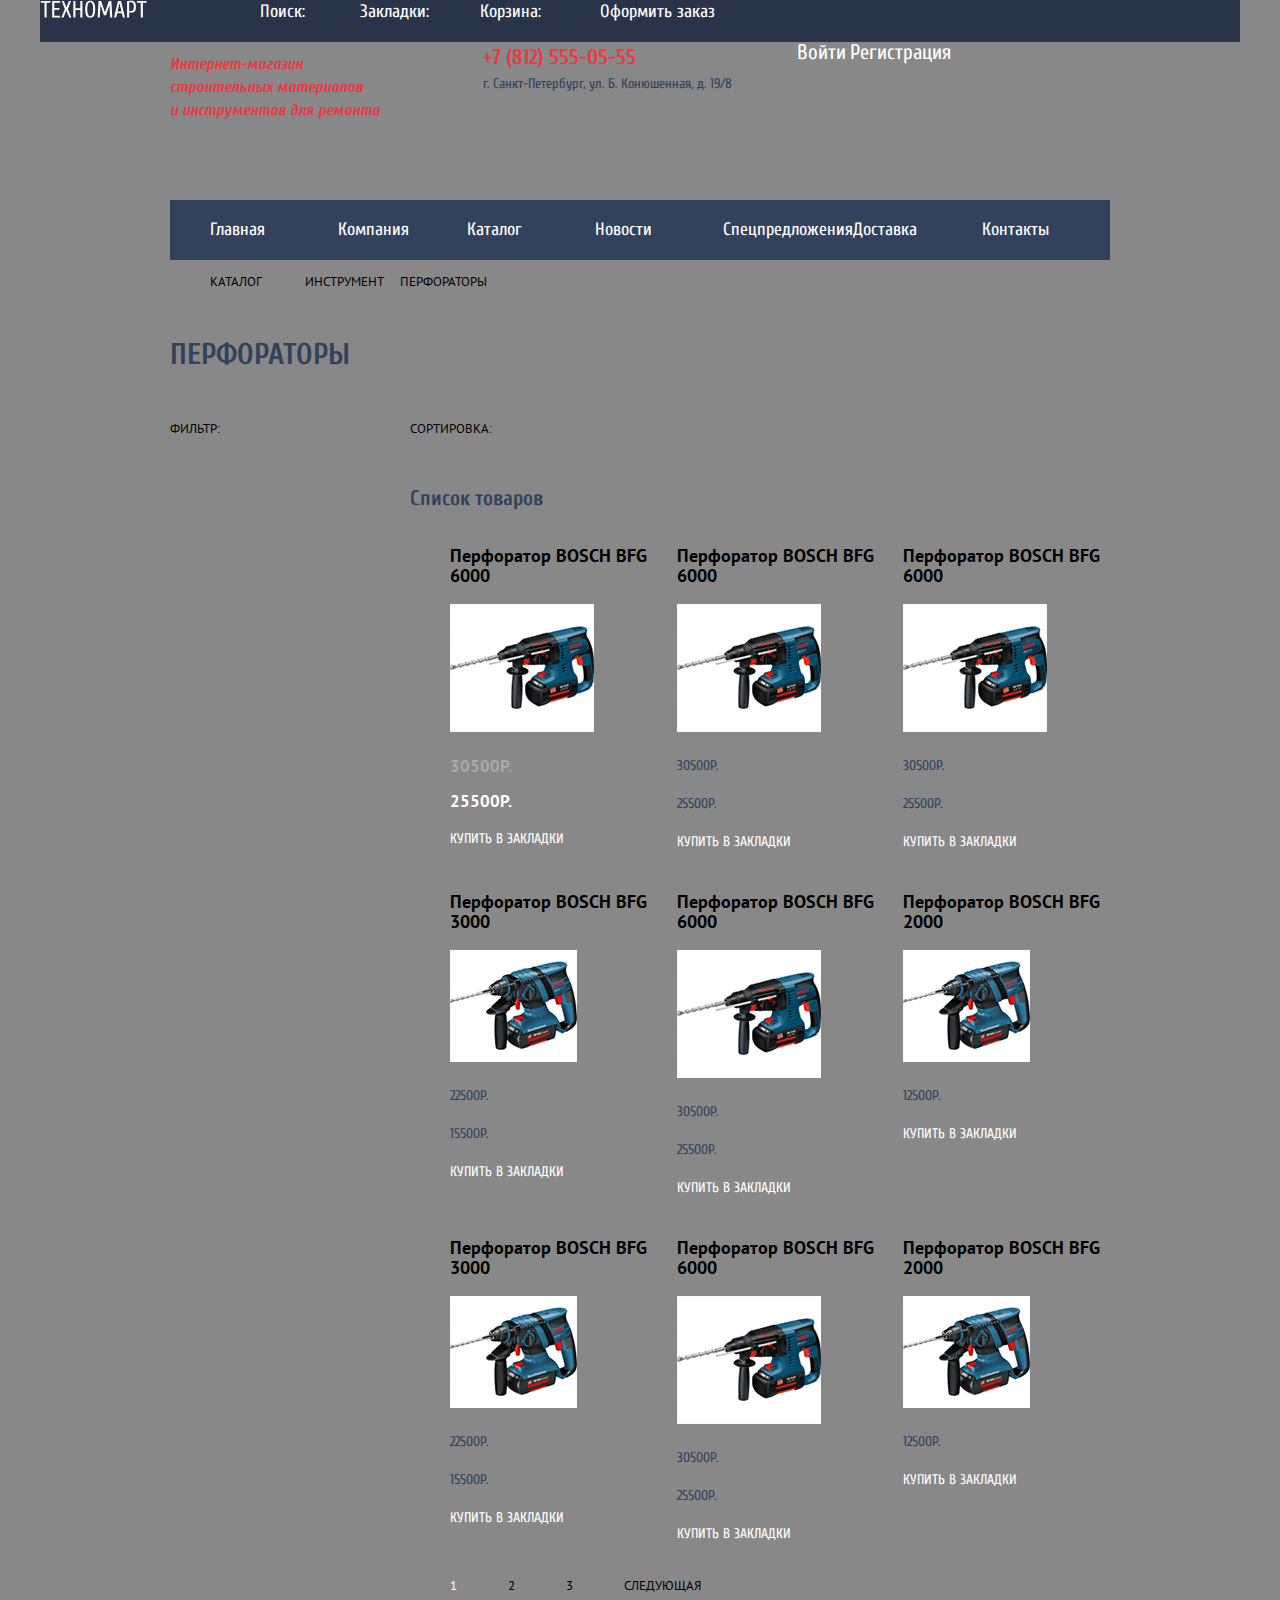
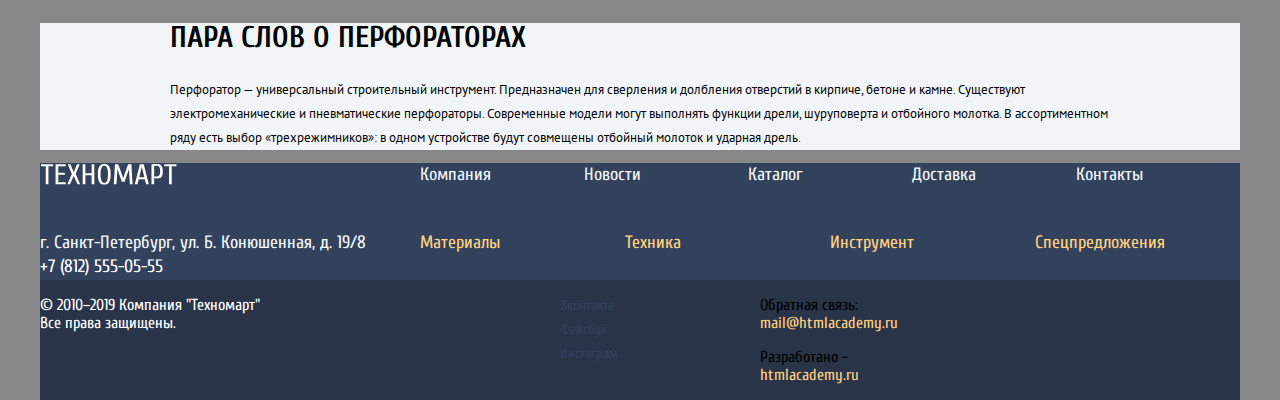
==== commit ccf7bcc8: "Сетка для каталога" ====
--- a/catalog.html
+++ b/catalog.html
@@ -12,9 +12,10 @@
   <body class='page-body'>
 
     <header class='main-header'>
+
       <section class='first-header'>
         <a class='header-logo' href=''>
-            <img src='img/logo-technomart.svg' width='106.83' height='16.9' alt='Техномарт'>
+          <img src='img/logo-technomart.svg' width='106.83' height='16.9' alt='Техномарт'>
         </a>
         <a class='search' href=''>Поиск:</a>
         <ul class='first-menu'>
@@ -24,11 +25,22 @@
         </ul>
       </section>
 
-      <h1 class='subtitle' >Интернет-магазин<br> строительных материалов<br> и инструментов для ремонта</h1>
-      <a class='header-tel' href='tel:+78125550555'>+7 (812) 555-05-55</a>
-      <address class='header-address'>г. Санкт-Петербург, ул. Б. Конюшенная, д. 19/8</address>
-      <a class='authorization' href=''>Войти</a>
-      <a class='authorization' href=''>Регистрация</a>
+      <div class='mid-header'>
+
+        <h1 class='subtitle' >Интернет-магазин<br> строительных материалов<br> и инструментов для ремонта</h1>
+
+        <div class='mid-header-info'>
+          <a class='header-tel' href='tel:+78125550555'>+7 (812) 555-05-55</a>
+          <address class='header-address'>г. Санкт-Петербург, ул. Б. Конюшенная, д. 19/8</address>
+        </div>
+
+        <div class='mid-header-authorization'>
+          <a class='authorization' href=''>Войти</a>
+          <a class='authorization' href=''>Регистрация</a>
+        </div>
+
+      </div>
+
       <nav class='main-nav'>
         <ul class='site-nav'>
           <li><a class='site-nav-item' href='#'>Главная</a></li>
@@ -40,9 +52,12 @@
           <li><a class='site-nav-item' href=''>Контакты</a></li>
         </ul>
       </nav>
+
     </header>
 
     <main class='container'>
+
+      <div class='catalog-header'>
         <ul class='breadcrumbs'>
             <li class='breadcrumbs-item'>
                 <a href='catalog.html'>Каталог</a>
@@ -56,7 +71,9 @@
         </ul>
 
         <h1 class='catalog-title'>Перфораторы</h1>
-
+      </div>
+
+      <div class='catalog-main'>
         <section class='filter'>
             <h2 class='filter-title'>Фильтр:</h2>
             <!--Форма фильтра-->
@@ -160,6 +177,8 @@
                     <a class='cart-button' href=''>В закладки</a>
                 </li>
             </ul>
+          </div>
+
             <ul class='pagination'>
                 <li class='pagination-item'>
                     <a class='visited'>1</a>
@@ -176,21 +195,32 @@
             </ul>
         </section>
 
-        <h2 class='description-title'>Пара слов о перфораторах</h2>
-        <p class='description-subtitle'>
-            Перфоратор — универсальный строительный инструмент. Предназначен для сверления и долбления отверстий в кирпиче, бетоне и камне.
-            Существуют электромеханические и пневматические перфораторы. Современные модели могут выполнять функции дрели, шуруповерта и отбойного молотка.
-            В ассортиментном ряду есть выбор «трехрежимников»: в одном устройстве будут совмещены отбойный молоток и ударная дрель.
-        </p>
+        <section class='catalog-description'>
+          <div class='catalog-footer'>
+            <h2 class='description-title'>Пара слов о перфораторах</h2>
+            <p class='description-subtitle'>
+                Перфоратор — универсальный строительный инструмент. Предназначен для сверления и долбления отверстий в кирпиче, бетоне и камне.
+                Существуют электромеханические и пневматические перфораторы. Современные модели могут выполнять функции дрели, шуруповерта и отбойного молотка.
+                В ассортиментном ряду есть выбор «трехрежимников»: в одном устройстве будут совмещены отбойный молоток и ударная дрель.
+            </p>
+        </div>
+      </section>
 
     </main>
 
     <footer class='main-footer'>
 
       <section class='footer-navigation'>
-        <a class='footer-logo' href=''>Техномарт</a>
-        <address class='footer-address'>г. Санкт-Петербург, ул. Б. Конюшенная, д. 19/8</address>
-        <a class='footer-tel' href='tel:+78125550555'>+7 (812) 555-05-55</a>
+
+
+        <a class='footer-logo' href=''>
+          <img src='img/logo-technomart.svg' width='136.5' height='21.6' alt='Техномарт'>
+        </a>
+        <div class='first-footer'>
+          <address class='footer-address'>г. Санкт-Петербург, ул. Б. Конюшенная, д. 19/8</address>
+          <a class='footer-tel' href='tel:+78125550555'>+7 (812) 555-05-55</a>
+        </div>
+
         <ul class='footer-nav'>
           <li class='footer-nav-item'><a href=''>Компания</a></li>
           <li class='footer-nav-item'><a href=''>Новости</a></li>
@@ -198,29 +228,37 @@
           <li class='footer-nav-item'><a href=''>Доставка</a></li>
           <li class='footer-nav-item'><a href=''>Контакты</a></li>
         </ul>
+
         <ul class='footer-services'>
           <li class='footer-services-item'><a href=''>Материалы</a></li>
           <li class='footer-services-item'><a href=''>Техника</a></li>
           <li class='footer-services-item'><a href=''>Инструмент</a></li>
           <li class='footer-services-item'><a href=''>Спецпредложения</a></li>
         </ul>
+
       </section>
 
       <section class='footer-connect'>
+
         <p class='copyright'>© 2010–2019 Компания "Техномарт"<br> Все права защищены.</p>
+
         <ul class='social'>
           <li><a class='social-button' href=''></a>Вконтакте</li>
           <li><a class='social-button' href=''></a>Фейсбук</li>
           <li><a class='social-button' href=''></a>Инстаграм</li>
         </ul>
-        <p class='footer-text'>
-          Обратная связь:<br>
-          <a href='email:mail@htmlacademy.ru'>mail@htmlacademy.ru</a>
-        </p>
-        <p class='footer-text'>
-          Разработано -<br>
-          <a href='https://htmlacademy.ru/intensive/htmlcss'>htmlacademy.ru</a>
-        </p>
+
+        <div>
+          <p class='footer-text'>
+            Обратная связь:<br>
+            <a href='email:mail@htmlacademy.ru'>mail@htmlacademy.ru</a>
+          </p>
+          <p class='footer-text'>
+            Разработано -<br>
+            <a href='https://htmlacademy.ru/intensive/htmlcss'>htmlacademy.ru</a>
+          </p>
+        </div>
+
       </section>
     </footer>
 
--- a/css/style.css
+++ b/css/style.css
@@ -27,9 +27,11 @@
 
 /* Global */
 
-.page body {
+.page {
+  height: 100%;
   min-width: 1200px;
-  margin: 0;
+  width: 1200px;
+  margin: 0 auto;
   padding: 0;
   font-family: 'Cuprum', Arial, sans-serif;
   font-size: 14px;
@@ -39,6 +41,13 @@
   background-color: var(--background);
 }
 
+.page-body {
+  min-height: 100%;
+  display: grid;
+  grid-template-rows: min-content 1fr min-content;
+  align-content: start;
+}
+
 .page a {
   text-decoration: none;
   color: var(--basic-white);
@@ -51,8 +60,15 @@
 
 /* Main header */
 
+.main-header {
+  display: grid;
+  grid-template-rows: 42px 158px 60px;
+}
+
 .first-header {
   background-color: var(--basic-bluedark);
+  display: grid;
+  grid-template-columns: 220px 100px 440px;
 }
 
 .search, .first-menu a {
@@ -61,6 +77,17 @@
 
 .first-menu {
   list-style: none;
+  display: grid;
+  grid-template-columns: 120px 120px 150px;
+  margin: 0;
+  padding: 0;
+}
+
+.mid-header {
+  display: grid;
+  grid-template-columns: 1fr 1fr 1fr;
+  width: 940px;
+  margin: 0 auto;
 }
 
 .subtitle {
@@ -70,7 +97,7 @@
   color: var(--basic-red);
 }
 
-.header-tel {
+.mid-header-info a{
   font-weight: 700;
   font-size: 21px;
   line-height: 30px;
@@ -96,11 +123,15 @@
 
 .main-nav {
   background-color: var(--basic-blue);
+  width: 940px;
+  margin: 0 auto;
 }
 
 .site-nav {
   list-style: none;
   font-size: 18px;
+  display: grid;
+  grid-template-columns: repeat(7, 1fr);
 }
 
 .site-nav-item:hover {
@@ -113,9 +144,49 @@
 
 /* Main */
 
+.services,
+.popular-products,
+.popular-manufacturers {
+  width: 940px;
+  margin: 0 auto;
+}
+
 .services-list {
   list-style: none;
   color: var(--basic-white);
+  display: grid;
+  grid-template-columns: 1fr 1fr 1fr;
+  grid-template-rows: 1fr 1fr 1fr;
+  gap: 20px;
+  padding: 0;
+}
+
+.services-item {
+  width: 300px;
+  height: 123px;
+}
+
+.item-1 {
+  background-color: var(--special-yellow);
+}
+
+.item-2 {
+  background-color: var(--special-blue);
+}
+
+.item-3 {
+  background-color: var(--special-lilac);
+}
+
+.item-4 {
+  background-color: var(--special-greenlight);
+  grid-column-start: 3;
+}
+
+.item-5 {
+  background-color: var(--special-yellow);
+  grid-column-start: 3;
+  grid-row-start: 3;
 }
 
 .services-item h3 {
@@ -159,14 +230,34 @@
   font-size: 14px;
   line-height: 18px;
   text-transform: uppercase;
+  width: 192px;
+  height: 38px;
+  background-color: var(--basic-red);
 }
 
 .head-title {
   background-color: var(--special-pink);
 }
 
+.products-title,
+.manufacturers-title {
+  display: grid;
+  grid-template-columns: 1fr 1fr;
+  height: 89px;
+}
+
 .products-list {
   list-style: none;
+  padding: 0;
+  margin: 0;
+  height: 318px;
+  display: grid;
+  grid-template-columns: repeat(4, 1fr);
+  gap: 20px;
+}
+
+.products-item {
+  height: 318px;
 }
 
 .products-item-name {
@@ -194,6 +285,12 @@
 
 .manufacturers-list {
   list-style: none;
+  display: grid;
+  grid-template-columns: repeat(4, 1fr);
+  grid-template-rows: 145px 145px;
+  gap: 20px;
+  padding: 0;
+  margin: 0;
 }
 
 .title {
@@ -203,10 +300,23 @@
   text-transform: uppercase;
 }
 
+.services-description {
+  width: 940px;
+  display: grid;
+  grid-template-columns: 240px 700px;
+  margin: 0 auto;
+  padding: 0;
+}
+
 .support {
   background-color: var(--basic-background);
 }
 
+.support-title {
+  width: 940px;
+  margin: 0 auto;
+}
+
 .support-subtitle {
   font-family: 'PT Sans', Arial, sans-serif;
   font-size: 13px;
@@ -237,9 +347,14 @@
   line-height: 24px;
 }
 
-.info, .contacts {
-  background-color: var(--basic-white);
-}
+.main-info {
+  display: grid;
+  grid-template-columns: 1fr 1fr;
+  width: 940px;
+  margin: 0 auto;
+  padding: 0;
+}
+
 
 .info-subtitile, .contacts-subtitle {
   font-family: 'PT Sans', Arial, sans-serif;
@@ -268,6 +383,23 @@
 
 /* Footer */
 
+.footer-navigation {
+  display: grid;
+  grid-template-columns: 380px 1fr;
+  grid-template-rows: 68px 1fr;
+  margin: 0;
+  padding: 0;
+}
+
+.footer-nav {
+  grid-column-start: 2;
+  grid-row-start: 1;
+  display: grid;
+  grid-template-columns: repeat(5, 1fr);
+  margin: 0;
+  padding: 0;
+}
+
 .footer-address, .footer-tel {
   font-size: 18px;
   line-height: 24px;
@@ -296,6 +428,13 @@
   color: var(--special-yellowlight);
 }
 
+.footer-services {
+  display: grid;
+  grid-template-columns: repeat(4, 1fr);
+  margin: 0;
+  padding: 0;
+}
+
 .copyright {
   font-size: 16px;
   line-height: 18px;
@@ -328,11 +467,23 @@
 
 .footer-connect {
   background-color: var(--basic-bluedark);
-}
-
+  display: grid;
+  grid-template-columns: 40% 20% 40%;
+}
+
+.social {
+  list-style: none;
+}
 
 /* Catalog */
 
+.catalog-header {
+  width: 940px;
+  margin: 0 auto;
+  display: grid;
+  grid-template-rows: 60px 89px;
+}
+
 .breadcrumbs {
   list-style: none;
   font-family: 'PT Sans', Arial, sans-serif;
@@ -340,6 +491,8 @@
   font-size: 13px;
   line-height: 18px;
   text-transform: uppercase;
+  display: grid;
+  grid-template-columns: repeat(4, 95px);
 }
 
 .breadcrumbs-item a {
@@ -354,12 +507,26 @@
   text-decoration: underline;
 }
 
+.catalog-main {
+  display: grid;
+  width: 940px;
+  margin: 0 auto;
+  grid-template-columns: 220px 700px;
+  column-gap: 20px;
+  grid-template-rows: 60px 1fr;
+}
+
 .catalog-title {
   font-size: 30px;
   line-height: 30px;
   text-transform: uppercase;
 }
 
+.filter {
+  grid-row-start: 1;
+  grid-row-end: 3;
+}
+
 .filter-title {
   font-family: 'PT Sans', Arial, sans-serif;
   color: var(--basic-black);
@@ -378,8 +545,13 @@
   text-transform: uppercase;
 }
 
+
 .catalog-products-list {
   list-style: none;
+  display: grid;
+  grid-template-columns: repeat(3, 1fr);
+  grid-template-rows: repeat(3, 1fr);
+  gap: 20px;
 }
 
 .catalog-products-item h3{
@@ -403,6 +575,10 @@
 
 .pagination {
   list-style-type: none;
+  display: grid;
+  margin-left: 370px;
+  grid-template-columns: 38px 38px 38px 106px;
+  gap: 20px;
 }
 
 .pagination-item a{
@@ -418,6 +594,16 @@
   font-size: 13px;
   line-height: 18px;
   color: var(--basic-white);
+}
+
+.catalog-description {
+  width: 1200px;
+  background-color: var(--basic-background);
+}
+
+.catalog-footer {
+  width: 940px;
+  margin: 0 auto;
 }
 
 .description-title {
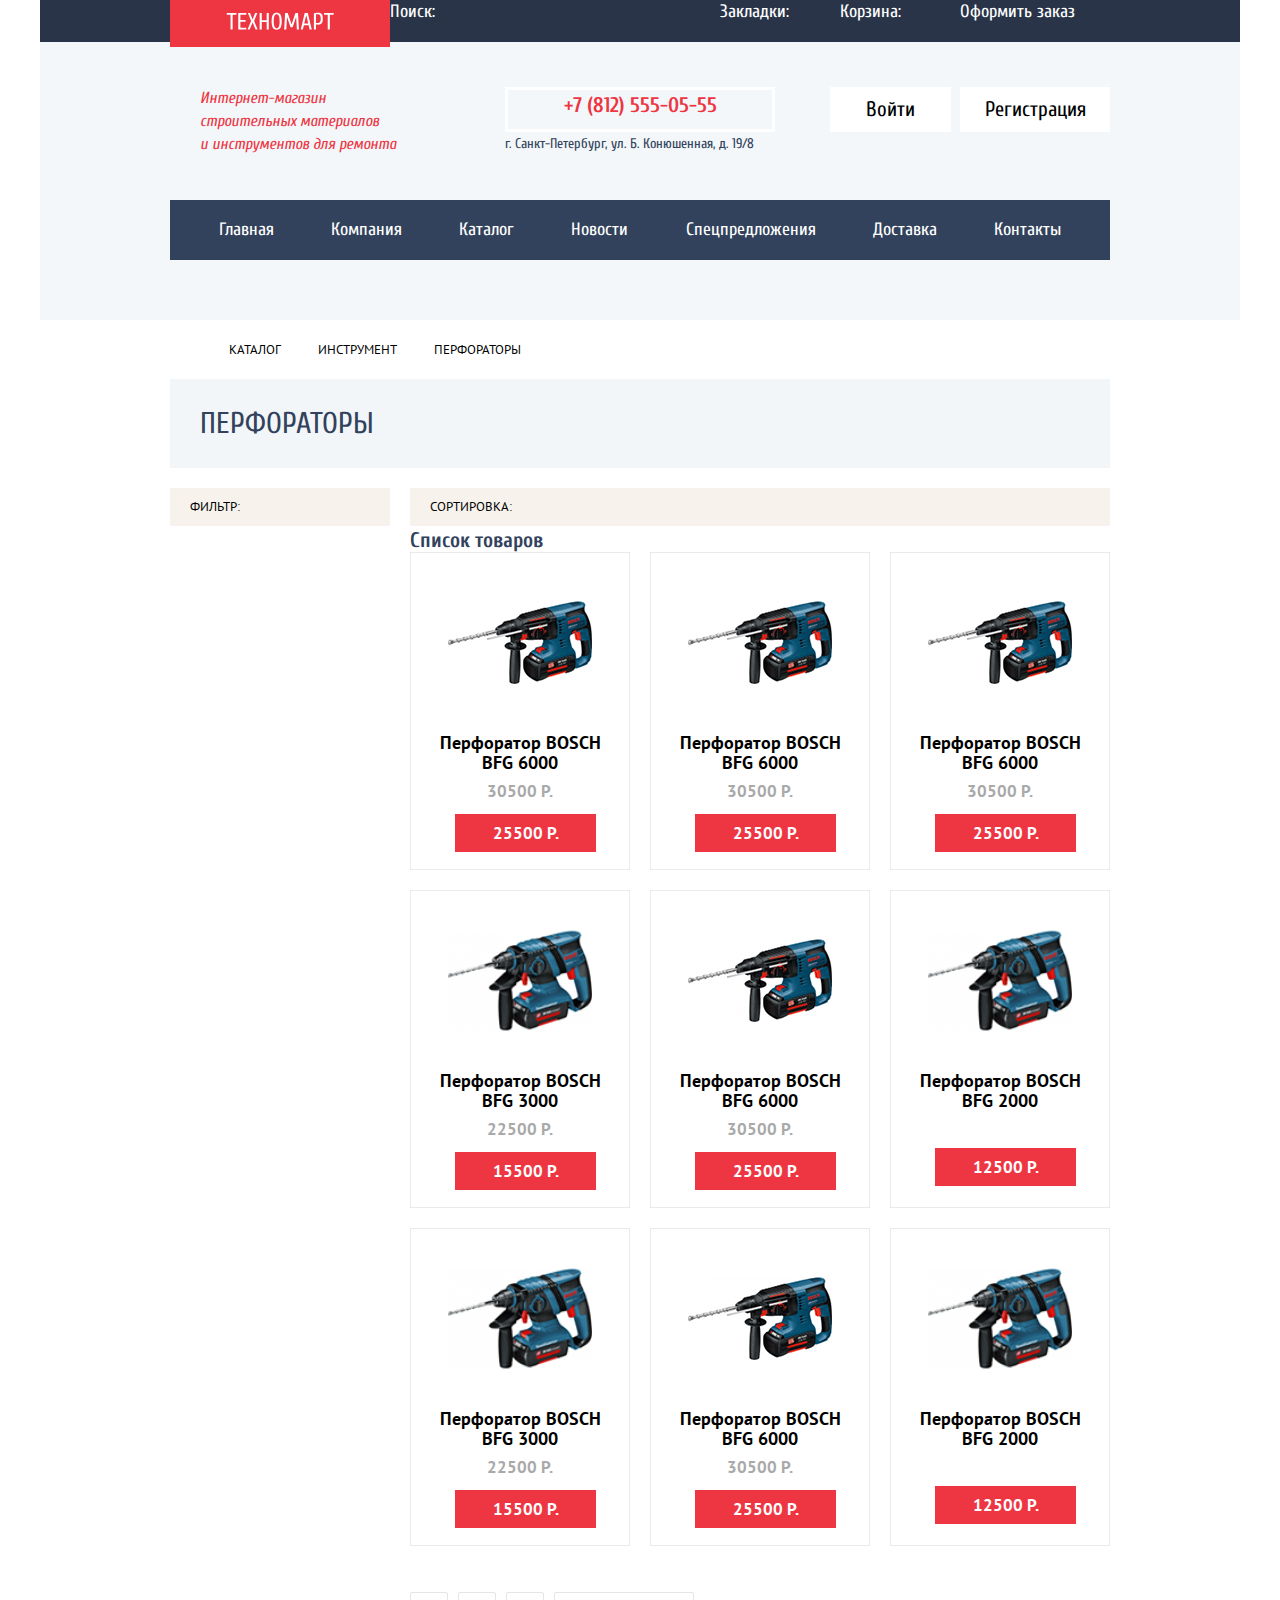
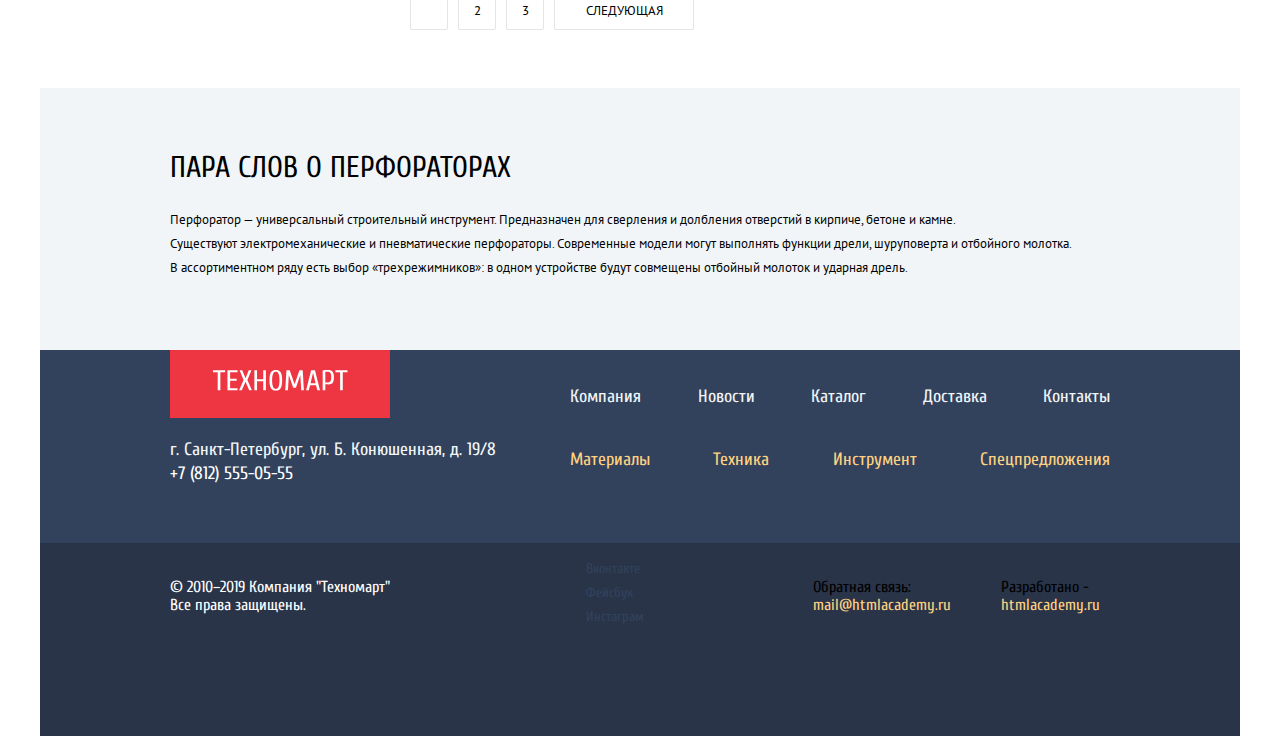
==== commit 594039ea: "Сетка для каталогаа" ====
--- a/catalog.html
+++ b/catalog.html
@@ -14,15 +14,17 @@
     <header class='main-header'>
 
       <section class='first-header'>
-        <a class='header-logo' href=''>
-          <img src='img/logo-technomart.svg' width='106.83' height='16.9' alt='Техномарт'>
-        </a>
-        <a class='search' href=''>Поиск:</a>
-        <ul class='first-menu'>
-          <li><a href=''>Закладки:</a></li>
-          <li><a href=''>Корзина:</a></li>
-          <li><a href=''>Оформить заказ</a></li>
-        </ul>
+        <div class='first-header-content'>
+          <a class='header-logo' href=''>
+            <img src='img/logo-technomart.svg' width='108' height='18' alt='Техномарт'>
+          </a>
+          <a class='search' href=''>Поиск:</a>
+          <ul class='first-menu'>
+            <li><a href=''>Закладки:</a></li>
+            <li><a href=''>Корзина:</a></li>
+            <li><a href=''>Оформить заказ</a></li>
+          </ul>
+        </div>
       </section>
 
       <div class='mid-header'>
@@ -35,8 +37,13 @@
         </div>
 
         <div class='mid-header-authorization'>
-          <a class='authorization' href=''>Войти</a>
-          <a class='authorization' href=''>Регистрация</a>
+          <div class='authorization'>
+            <a href=''>Войти</a>
+          </div>
+          <div  class='authorization'>
+            <a href=''>Регистрация</a>
+          </div>
+
         </div>
 
       </div>
@@ -70,17 +77,24 @@
             </li>
         </ul>
 
-        <h1 class='catalog-title'>Перфораторы</h1>
+        <div  class='catalog-title'>
+          <h1>Перфораторы</h1>
+        </div>
+
       </div>
 
       <div class='catalog-main'>
         <section class='filter'>
-            <h2 class='filter-title'>Фильтр:</h2>
+          <div class='filter-title'>
+            <h2>Фильтр:</h2>
+          </div>
             <!--Форма фильтра-->
         </section>
 
         <section class='sort'>
-            <h2 class='sort-title'>Сортировка:</h2>
+          <div class='sort-title'>
+            <h2>Сортировка:</h2>
+          </div>
             <!--Форма сортировки-->
         </section>
 
@@ -88,94 +102,167 @@
             <h2 class='catalog-products-title'>Список товаров</h2>
             <ul class='catalog-products-list'>
                 <li class='catalog-products-item'>
-                    <a href=''>
-                        <h3>Перфоратор BOSCH BFG 6000</h3>
-                        <img src="img/snippet-945 copy 2.png" width='144' height='128' alt="BOSCH BFG 6000">
-                    </a>
-                    <p class='old-price'>30500Р.</p>
-                    <p class='new-price'>25500Р.</p>
-                    <a class='buy-button' href=''>Купить</a>
-                    <a class='cart-button' href=''>В закладки</a>
+                    <a class='products-item-name' href=''>
+                        <h3>Перфоратор BOSCH<br> BFG 6000</h3>
+                    </a>
+                    <a class='products-item-img' href=''>
+                      <img src="img/snippet-945 copy 2.png" width='144' height='128' alt="BOSCH BFG 6000">
+                      <div class='hidden-button'>
+                        <a class='buy-button' href=''>Купить</a>
+                        <a class='cart-button' href=''>В закладки</a>
+                      </div>
+                    </a>
+                    <div>
+                      <p class='old-price'>30500 Р.</p>
+                    </div>
+                    <div class='price'>
+                      <p class='new-price'>25500 Р.</p>
+                    </div>
                 </li>
                 <li class='catalog-products-item'>
-                    <a href=''>
-                        <h3>Перфоратор BOSCH BFG 6000</h3>
-                        <img src="img/snippet-945 copy 2.png" width='144' height='128' alt="BOSCH BFG 6000">
-                    </a>
-                    <p>30500Р.</p>
-                    <p>25500Р.</p>
-                    <a class='buy-button' href=''>Купить</a>
-                    <a class='cart-button' href=''>В закладки</a>
+                  <a class='products-item-name' href=''>
+                      <h3>Перфоратор BOSCH<br> BFG 6000</h3>
+                  </a>
+                  <a class='products-item-img' href=''>
+                    <img src="img/snippet-945 copy 2.png" width='144' height='128' alt="BOSCH BFG 6000">
+                    <div class='hidden-button'>
+                      <a class='buy-button' href=''>Купить</a>
+                      <a class='cart-button' href=''>В закладки</a>
+                    </div>
+                  </a>
+                  <div>
+                    <p class='old-price'>30500 Р.</p>
+                  </div>
+                  <div class='price'>
+                    <p class='new-price'>25500 Р.</p>
+                  </div>
                 </li>
                 <li class='catalog-products-item'>
-                    <a href=''>
-                        <h3>Перфоратор BOSCH BFG 6000</h3>
-                        <img src="img/snippet-945 copy 2.png" width='144' height='128' alt="BOSCH BFG 6000">
-                    </a>
-                    <p>30500Р.</p>
-                    <p>25500Р.</p>
-                    <a class='buy-button' href=''>Купить</a>
-                    <a class='cart-button' href=''>В закладки</a>
-                </li>
-                <li class='catalog-products-item'>
-                    <a href=''>
-                        <h3>Перфоратор BOSCH BFG 3000</h3>
-                        <img src="img/snippet-18927 copy 3.png" width='127' height='112' alt="BOSCH BFG 3000">
-                    </a>
-                    <p>22500Р.</p>
-                    <p>15500Р.</p>
-                    <a class='buy-button' href=''>Купить</a>
-                    <a class='cart-button' href=''>В закладки</a>
-                </li>
-                <li class='catalog-products-item'>
-                    <a href=''>
-                        <h3>Перфоратор BOSCH BFG 6000</h3>
-                        <img src="img/snippet-945 copy 2.png" width='144' height='128' alt="BOSCH BFG 6000">
-                    </a>
-                    <p>30500Р.</p>
-                    <p>25500Р.</p>
-                    <a class='buy-button' href=''>Купить</a>
-                    <a class='cart-button' href=''>В закладки</a>
-                </li>
-                <li class='catalog-products-item'>
-                    <a href=''>
-                        <h3>Перфоратор BOSCH BFG 2000</h3>
-                        <img src="img/snippet-18927 copy 3.png" width='127' height='112' alt="BOSCH BFG 2000">
-                    </a>
-                    <p>12500Р.</p>
-                    <a class='buy-button' href=''>Купить</a>
-                    <a class='cart-button' href=''>В закладки</a>
-                </li>
-                <li class='catalog-products-item'>
-                    <a href=''>
-                        <h3>Перфоратор BOSCH BFG 3000</h3>
-                        <img src="img/snippet-18927 copy 3.png" width='127' height='112' alt="BOSCH BFG 3000">
-                    </a>
-                    <p>22500Р.</p>
-                    <p>15500Р.</p>
-                    <a class='buy-button' href=''>Купить</a>
-                    <a class='cart-button' href=''>В закладки</a>
-                </li>
-                <li class='catalog-products-item'>
-                    <a href=''>
-                        <h3>Перфоратор BOSCH BFG 6000</h3>
-                        <img src="img/snippet-945 copy 2.png" width='144' height='128' alt="BOSCH BFG 6000">
-                    </a>
-                    <p>30500Р.</p>
-                    <p>25500Р.</p>
-                    <a class='buy-button' href=''>Купить</a>
-                    <a class='cart-button' href=''>В закладки</a>
-                </li>
-                <li class='catalog-products-item'>
-                    <a href=''>
-                        <h3>Перфоратор BOSCH BFG 2000</h3>
-                        <img src="img/snippet-18927 copy 3.png" width='127' height='112' alt="BOSCH BFG 2000">
-                    </a>
-
-                    <p>12500Р.</p>
-                    <a class='buy-button' href=''>Купить</a>
-                    <a class='cart-button' href=''>В закладки</a>
-                </li>
+                    <a class='products-item-name' href=''>
+                        <h3>Перфоратор BOSCH<br> BFG 6000</h3>
+                    </a>
+                    <a class='products-item-img' href=''>
+                      <img src="img/snippet-945 copy 2.png" width='144' height='128' alt="BOSCH BFG 6000">
+                      <div class='hidden-button'>
+                        <a class='buy-button' href=''>Купить</a>
+                        <a class='cart-button' href=''>В закладки</a>
+                      </div>
+                    </a>
+                    <div>
+                      <p class='old-price'>30500 Р.</p>
+                    </div>
+                    <div class='price'>
+                      <p class='new-price'>25500 Р.</p>
+                    </div>
+                  </li>
+                  <li class='catalog-products-item'>
+                    <a class='products-item-name' href=''>
+                        <h3>Перфоратор BOSCH<br> BFG 3000</h3>
+                    </a>
+                    <a class='products-item-img' href=''>
+                      <img src="img/snippet-18927 copy 3.png" width='144' height='128' alt="BOSCH BFG 6000">
+                      <div class='hidden-button'>
+                        <a class='buy-button' href=''>Купить</a>
+                        <a class='cart-button' href=''>В закладки</a>
+                      </div>
+                    </a>
+                    <div>
+                      <p class='old-price'>22500 Р.</p>
+                    </div>
+                    <div class='price'>
+                      <p class='new-price'>15500 Р.</p>
+                    </div>
+                  </li>
+                  <li class='catalog-products-item'>
+                    <a class='products-item-name' href=''>
+                        <h3>Перфоратор BOSCH<br> BFG 6000</h3>
+                    </a>
+                    <a class='products-item-img' href=''>
+                      <img src="img/snippet-945 copy 2.png" width='144' height='128' alt="BOSCH BFG 6000">
+                      <div class='hidden-button'>
+                        <a class='buy-button' href=''>Купить</a>
+                        <a class='cart-button' href=''>В закладки</a>
+                      </div>
+                    </a>
+                    <div>
+                      <p class='old-price'>30500 Р.</p>
+                    </div>
+                    <div class='price'>
+                      <p class='new-price'>25500 Р.</p>
+                    </div>
+                  </li>
+                  <li class='catalog-products-item'>
+                    <a class='products-item-name' href=''>
+                        <h3>Перфоратор BOSCH<br> BFG 2000</h3>
+                    </a>
+                    <a class='products-item-img' href=''>
+                      <img src="img/snippet-18927 copy 3.png" width='144' height='128' alt="BOSCH BFG 6000">
+                      <div class='hidden-button'>
+                        <a class='buy-button' href=''>Купить</a>
+                        <a class='cart-button' href=''>В закладки</a>
+                      </div>
+                    </a>
+                    <div>
+                      <p class='old-price'></p>
+                    </div>
+                    <div class='price'>
+                      <p class='new-price'>12500 Р.</p>
+                    </div>
+                  </li>
+                  <li class='catalog-products-item'>
+                    <a class='products-item-name' href=''>
+                        <h3>Перфоратор BOSCH<br> BFG 3000</h3>
+                    </a>
+                    <a class='products-item-img' href=''>
+                      <img src="img/snippet-18927 copy 3.png" width='144' height='128' alt="BOSCH BFG 6000">
+                      <div class='hidden-button'>
+                        <a class='buy-button' href=''>Купить</a>
+                        <a class='cart-button' href=''>В закладки</a>
+                      </div>
+                    </a>
+                    <div>
+                      <p class='old-price'>22500 Р.</p>
+                    </div>
+                    <div class='price'>
+                      <p class='new-price'>15500 Р.</p>
+                    </div>
+                  </li>
+                  <li class='catalog-products-item'>
+                    <a class='products-item-name' href=''>
+                        <h3>Перфоратор BOSCH<br> BFG 6000</h3>
+                    </a>
+                    <a class='products-item-img' href=''>
+                      <img src="img/snippet-945 copy 2.png" width='144' height='128' alt="BOSCH BFG 6000">
+                      <div class='hidden-button'>
+                        <a class='buy-button' href=''>Купить</a>
+                        <a class='cart-button' href=''>В закладки</a>
+                      </div>
+                    </a>
+                    <div>
+                      <p class='old-price'>30500 Р.</p>
+                    </div>
+                    <div class='price'>
+                      <p class='new-price'>25500 Р.</p>
+                    </div>
+                  </li>
+                  <li class='catalog-products-item'>
+                    <a class='products-item-name' href=''>
+                        <h3>Перфоратор BOSCH<br> BFG 2000</h3>
+                    </a>
+                    <a class='products-item-img' href=''>
+                      <img src="img/snippet-18927 copy 3.png" width='144' height='128' alt="BOSCH BFG 6000">
+                      <div class='hidden-button'>
+                        <a class='buy-button' href=''>Купить</a>
+                        <a class='cart-button' href=''>В закладки</a>
+                      </div>
+                    </a>
+                    <div>
+                      <p class='old-price'></p>
+                    </div>
+                    <div class='price'>
+                      <p class='new-price'>12500 Р.</p>
+                    </div>
+                  </li>
             </ul>
           </div>
 
@@ -199,8 +286,8 @@
           <div class='catalog-footer'>
             <h2 class='description-title'>Пара слов о перфораторах</h2>
             <p class='description-subtitle'>
-                Перфоратор — универсальный строительный инструмент. Предназначен для сверления и долбления отверстий в кирпиче, бетоне и камне.
-                Существуют электромеханические и пневматические перфораторы. Современные модели могут выполнять функции дрели, шуруповерта и отбойного молотка.
+                Перфоратор — универсальный строительный инструмент. Предназначен для сверления и долбления отверстий в кирпиче, бетоне и камне.<br>
+                Существуют электромеханические и пневматические перфораторы. Современные модели могут выполнять функции дрели, шуруповерта и отбойного молотка.<br>
                 В ассортиментном ряду есть выбор «трехрежимников»: в одном устройстве будут совмещены отбойный молоток и ударная дрель.
             </p>
         </div>
@@ -210,55 +297,58 @@
 
     <footer class='main-footer'>
 
+
       <section class='footer-navigation'>
-
-
-        <a class='footer-logo' href=''>
-          <img src='img/logo-technomart.svg' width='136.5' height='21.6' alt='Техномарт'>
-        </a>
-        <div class='first-footer'>
-          <address class='footer-address'>г. Санкт-Петербург, ул. Б. Конюшенная, д. 19/8</address>
-          <a class='footer-tel' href='tel:+78125550555'>+7 (812) 555-05-55</a>
-        </div>
-
-        <ul class='footer-nav'>
-          <li class='footer-nav-item'><a href=''>Компания</a></li>
-          <li class='footer-nav-item'><a href=''>Новости</a></li>
-          <li class='footer-nav-item'><a href='catalog.html'>Каталог</a></li>
-          <li class='footer-nav-item'><a href=''>Доставка</a></li>
-          <li class='footer-nav-item'><a href=''>Контакты</a></li>
-        </ul>
-
-        <ul class='footer-services'>
-          <li class='footer-services-item'><a href=''>Материалы</a></li>
-          <li class='footer-services-item'><a href=''>Техника</a></li>
-          <li class='footer-services-item'><a href=''>Инструмент</a></li>
-          <li class='footer-services-item'><a href=''>Спецпредложения</a></li>
-        </ul>
-
+        <div class='footer-content'>
+          <div class='footer-logo'>
+            <a href=''>
+              <img src='img/logo-technomart.svg' width='136.5' height='21.6' alt='Техномарт'>
+            </a>
+          </div>
+          <div class='first-footer'>
+            <address class='footer-address'>г. Санкт-Петербург, ул. Б. Конюшенная, д. 19/8</address>
+            <a class='footer-tel' href='tel:+78125550555'>+7 (812) 555-05-55</a>
+          </div>
+
+          <ul class='footer-nav'>
+            <li class='footer-nav-item'><a href=''>Компания</a></li>
+            <li class='footer-nav-item'><a href=''>Новости</a></li>
+            <li class='footer-nav-item'><a href='catalog.html'>Каталог</a></li>
+            <li class='footer-nav-item'><a href=''>Доставка</a></li>
+            <li class='footer-nav-item'><a href=''>Контакты</a></li>
+          </ul>
+
+          <ul class='footer-services'>
+            <li class='footer-services-item'><a href=''>Материалы</a></li>
+            <li class='footer-services-item'><a href=''>Техника</a></li>
+            <li class='footer-services-item'><a href=''>Инструмент</a></li>
+            <li class='footer-services-item'><a href=''>Спецпредложения</a></li>
+          </ul>
+        </div>
       </section>
 
       <section class='footer-connect'>
-
-        <p class='copyright'>© 2010–2019 Компания "Техномарт"<br> Все права защищены.</p>
-
-        <ul class='social'>
-          <li><a class='social-button' href=''></a>Вконтакте</li>
-          <li><a class='social-button' href=''></a>Фейсбук</li>
-          <li><a class='social-button' href=''></a>Инстаграм</li>
-        </ul>
-
-        <div>
-          <p class='footer-text'>
-            Обратная связь:<br>
-            <a href='email:mail@htmlacademy.ru'>mail@htmlacademy.ru</a>
-          </p>
-          <p class='footer-text'>
-            Разработано -<br>
-            <a href='https://htmlacademy.ru/intensive/htmlcss'>htmlacademy.ru</a>
-          </p>
-        </div>
-
+        <div class='footer-content'>
+
+          <p class='copyright'>© 2010–2019 Компания "Техномарт"<br> Все права защищены.</p>
+
+          <ul class='social'>
+            <li><a class='social-button' href=''></a>Вконтакте</li>
+            <li><a class='social-button' href=''></a>Фейсбук</li>
+            <li><a class='social-button' href=''></a>Инстаграм</li>
+          </ul>
+
+          <div class='footer-feedback'>
+            <p class='footer-text'>
+              Обратная связь:<br>
+              <a href='email:mail@htmlacademy.ru'>mail@htmlacademy.ru</a>
+            </p>
+            <p class='footer-text'>
+              Разработано -<br>
+              <a href='https://htmlacademy.ru/intensive/htmlcss'>htmlacademy.ru</a>
+            </p>
+          </div>
+        </div>
       </section>
     </footer>
 
--- a/css/style.css
+++ b/css/style.css
@@ -16,13 +16,18 @@
   --special-pink: #F9F5F0;
   --special-blue: #3BBCE3;
   --special-lilac: #DC91D8;
+  --special-pinklight: #F7F3EC;
   --special-greenlight: #8ED78F;
   --special-yellowlight: #FFD180;
   --special-bluedark: #1D2739;
+  --special-bluelight: #F2F6F8;
   --success: #5FBB2D;
   --warning: #FFBF47;
   --error: #BA2732;
   --background: #888888;
+  --header-background: #F3F7F9;
+  --border: #EAEAEA;
+  --border-pagination: #E5E5E5;
 }
 
 /* Global */
@@ -38,7 +43,7 @@
   font-weight: 400;
   line-height: 24px;
   color: var(--basic-blue);
-  background-color: var(--background);
+  background-color: var(--basic-white);
 }
 
 .page-body {
@@ -61,14 +66,38 @@
 /* Main header */
 
 .main-header {
+  height: 320px;
+  background-color: var(--header-background);
   display: grid;
   grid-template-rows: 42px 158px 60px;
 }
 
 .first-header {
   background-color: var(--basic-bluedark);
-  display: grid;
-  grid-template-columns: 220px 100px 440px;
+}
+
+.first-header-content {
+  width: 940px;
+  display: flex;
+  flex-direction: row;
+  justify-content: space-between;
+  margin: 0 auto;
+}
+
+.header-logo {
+  width: 220px;
+  height: 47px;
+  background-color: var(--basic-red);
+}
+
+.header-logo img {
+  display: block;
+  margin: auto;
+  padding-top: 12px;
+}
+
+.search {
+  margin-right: auto;
 }
 
 .search, .first-menu a {
@@ -85,7 +114,7 @@
 
 .mid-header {
   display: grid;
-  grid-template-columns: 1fr 1fr 1fr;
+  grid-template-columns: 1fr 270px 1fr;
   width: 940px;
   margin: 0 auto;
 }
@@ -94,7 +123,15 @@
   font-style: italic;
   font-size: 16px;
   line-height: 23px;
+  font-weight: 400;
   color: var(--basic-red);
+  margin-top: 45px;
+  margin-left: 30px;
+}
+
+.mid-header-info {
+  display: flex;
+  flex-direction: column;
 }
 
 .mid-header-info a{
@@ -102,22 +139,56 @@
   font-size: 21px;
   line-height: 30px;
   color: var(--basic-red);
+  display: block;
+  box-sizing: border-box;
+  border: 3px solid var(--basic-white);
+  text-align: center;
+  width: 270px;
+  height: 45px;
+  margin: 0 auto;
+  margin-top: 45px;
 }
 
 .page address {
   font-style: normal;
 }
 
+.mid-header-authorization {
+  display: flex;
+  flex-direction: row;
+  justify-content: center;
+}
+
 .authorization {
+  background-color: var(--basic-white);
+  display: flex;
+  margin-top: 45px;
+}
+
+.authorization:first-child {
+  width: 121px;
+  height: 45px;
+  margin-left: 55px;
+}
+
+.authorization:last-child {
+  width: 150px;
+  height: 45px;
+  margin-left: auto;
+}
+
+.authorization a{
   font-size: 21px;
   line-height: 21px;
-}
-
-.authorization:hover {
+  color: var(--basic-black);
+  margin: auto;
+}
+
+.authorization a:hover {
   color: var(--basic-red);
 }
 
-.authorization:focus {
+.authorization a:focus {
   color: var(--basic-greylight);
 }
 
@@ -130,8 +201,11 @@
 .site-nav {
   list-style: none;
   font-size: 18px;
-  display: grid;
-  grid-template-columns: repeat(7, 1fr);
+  display: flex;
+  flex-direction: row;
+  justify-content: space-around;
+  align-items: center;
+  padding: 0 20px;
 }
 
 .site-nav-item:hover {
@@ -143,6 +217,11 @@
 }
 
 /* Main */
+
+.container {
+  display: grid;
+  align-content: start;
+}
 
 .services,
 .popular-products,
@@ -159,6 +238,7 @@
   grid-template-rows: 1fr 1fr 1fr;
   gap: 20px;
   padding: 0;
+  margin: 0 auto;
 }
 
 .services-item {
@@ -189,6 +269,13 @@
   grid-row-start: 3;
 }
 
+.item-6 {
+  grid-column-start: 1;
+  grid-column-end: 3;
+  grid-row-start: 2;
+  grid-row-end: 4;
+}
+
 .services-item h3 {
   font-weight: 700;
   font-size: 24px;
@@ -202,6 +289,22 @@
 .slider {
   color: var(--basic-white);
   list-style: none;
+  padding: 0;
+  display: grid;
+  grid-template-rows: 266px;
+  grid-template-columns: 620px;
+}
+
+.slider-item-2 {
+  background-image: url('../img/drill.jpg');
+  grid-column-start: 1;
+  grid-row-start: 1;
+}
+
+.slider-item-1 {
+  background-image: url('../img/perforat.jpg');
+  grid-column-start: 1;
+  grid-row-start: 1;
 }
 
 .slider a {
@@ -213,17 +316,26 @@
   font-size: 36px;
   line-height: 36px;
   text-transform: uppercase;
+  margin: 0;
+  padding-top: 23px;
+  padding-left: 24px;
 }
 
 .slider-subtitle {
   font-size: 18px;
   line-height: 24px;
+  margin: 0;
+  padding-top: 5px;
+  padding-left: 24px;
 }
 
 .popular-title {
   font-size: 30px;
   line-height: 30px;
   text-transform: uppercase;
+  font-weight: 400;
+  margin: 0;
+  margin-left: 30px;
 }
 
 .button {
@@ -233,38 +345,78 @@
   width: 192px;
   height: 38px;
   background-color: var(--basic-red);
-}
-
-.head-title {
-  background-color: var(--special-pink);
+  display: flex;
+}
+
+.slider .button {
+  margin-left: 24px;
+  margin-top: 114px;
+}
+
+.button a {
+  margin: auto;
 }
 
 .products-title,
 .manufacturers-title {
-  display: grid;
-  grid-template-columns: 1fr 1fr;
+  display: flex;
+  flex-direction: row;
+  align-items: center;
   height: 89px;
+  background-color: var(--special-pink);
+}
+
+.products-title {
+  margin-top: 59px;
+}
+
+.products-title .button {
+  margin-left: auto;
+  margin-right: 14px;
 }
 
 .products-list {
   list-style: none;
   padding: 0;
   margin: 0;
+  margin-top: 20px;
   height: 318px;
   display: grid;
   grid-template-columns: repeat(4, 1fr);
   gap: 20px;
+
 }
 
 .products-item {
   height: 318px;
-}
-
-.products-item-name {
+  box-sizing: border-box;
+  border: 1px solid var(--border);
+  display: grid;
+  grid-template-rows: 178px repeat(3, 1fr);
+}
+
+
+.products-item-name h3 {
   font-family: 'PT Sans', Arial, sans-serif;
   font-size: 18px;
   line-height: 20px;
-  color: var(--basic-black);
+  font-weight: 700;
+  text-align: center;
+  color: var(--basic-black);
+  margin: 0;
+}
+
+.products-item a[class='products-item-img'] {
+  order: -1;
+}
+
+.price {
+  width: 141px;
+  height: 38px;
+  background-color: var(--basic-red);
+  display: flex;
+  margin-bottom: 21px;
+  margin-top: 17px;
 }
 
 .old-price {
@@ -273,6 +425,7 @@
   font-size: 17px;
   line-height: 18px;
   color: var(--special-grey);
+  margin: 0;
 }
 
 .new-price {
@@ -281,6 +434,17 @@
   font-size: 17px;
   line-height: 18px;
   color: var(--basic-white);
+  margin: auto;
+}
+
+.manufacturers-title {
+  margin-top: 70px;
+  margin-bottom: 20px;
+}
+
+.manufacturers-title .button {
+  margin-left: auto;
+  margin-right: 18px;
 }
 
 .manufacturers-list {
@@ -291,6 +455,17 @@
   gap: 20px;
   padding: 0;
   margin: 0;
+  margin-bottom: 70px;
+}
+
+.manufacturers-item {
+  box-sizing: border-box;
+  border: 1px solid var(--border);
+  display: flex;
+}
+
+.manufacturers-img {
+  margin: auto;
 }
 
 .title {
@@ -298,6 +473,7 @@
   line-height: 30px;
   color: var(--basic-black);
   text-transform: uppercase;
+  font-weight: 400;
 }
 
 .services-description {
@@ -310,11 +486,21 @@
 
 .support {
   background-color: var(--basic-background);
+  height: 522px;
+  margin-bottom: 47px;
 }
 
 .support-title {
   width: 940px;
   margin: 0 auto;
+}
+
+.support-title h2 {
+  margin-top: 64px;
+}
+
+.support-title p {
+  margin-bottom: 0px;
 }
 
 .support-subtitle {
@@ -329,75 +515,182 @@
   font-weight: 700;
   font-size: 21px;
   line-height: 30px;
+  display: flex;
+  flex-direction: column;
+  margin: 0;
+  margin-top: 74px;
+  padding: 0;
+}
+
+.support-item {
+  width: 218px;
+  height: 49px;
+  background-color: var(--basic-white);
+  padding-left: 22px;
+  padding-top: 12px;
 }
 
 .support-details-list {
   list-style: none;
+  display: grid;
+  grid-template-rows: 1fr;
+  grid-template-columns: 700px;
+  margin-left: 80px;
+  margin-top: 40px;
+  padding: 0;
+}
+
+.support-details-item.item1,
+.support-details-item.item2,
+.support-details-item.item3 {
+  grid-row-start: 1;
+  grid-column-start: 1;
+  background-color: var(--basic-background);
+}
+
+.support-details-item.item1 {
+  z-index: 1;
 }
 
 .support-details-title {
   font-size: 30px;
   line-height: 30px;
   text-transform: uppercase;
+  font-weight: 400;
 }
 
 .support-details-subtitle  {
   font-family: 'PT Sans', Arial, sans-serif;
   font-size: 13px;
   line-height: 24px;
+  font-weight: 400;
 }
 
 .main-info {
   display: grid;
-  grid-template-columns: 1fr 1fr;
+  grid-template-columns: max-content 1fr;
+  gap: 190px;
   width: 940px;
   margin: 0 auto;
   padding: 0;
-}
-
-
-.info-subtitile, .contacts-subtitle {
+  margin-bottom: 70px;
+}
+
+.info .title,
+.contacts .title {
+  margin-bottom: 23px;
+}
+
+.info-subtitle,
+.contacts-subtitle {
   font-family: 'PT Sans', Arial, sans-serif;
   font-size: 13px;
   line-height: 24px;
-  color: var(--basic-black);
+  font-weight: 400;
+  color: var(--basic-black);
+}
+
+.contacts-subtitle {
+  margin-bottom: 31px;
+}
+
+.info-subtitle {
+  margin-bottom: 24px;
+}
+
+.info-delivery-list p {
+  margin-bottom: 5px;
+}
+
+.info-delivery-list {
+  margin-bottom: 20px;
+}
+
+.delivery-list {
+  margin: 0;
+  padding-left: 0;
 }
 
 .delivery-item {
   font-size: 18px;
   line-height: 24px;
+  margin-bottom: 12px;
   color: var(--basic-black);
 }
 
 .info-button {
+  display: flex;
+  width: 220px;
+  height: 38px;
+  background-color: var(--basic-red);
+}
+
+.info-button a {
   font-size: 14px;
   line-height: 18px;
   text-transform: uppercase;
+  margin: auto;
 }
 
 .contacts-button {
+  display: flex;
+  background-color: var(--basic-red);
+  width: 300px;
+  height: 38px;
+  margin-top: 20px;
+}
+
+.contacts-button button {
   font-size: 14px;
   line-height: 18px;
   text-transform: uppercase;
+  color: var(--basic-white);
+  background-color: var(--basic-red);
+  border: none;
+  margin: auto;
 }
 
 /* Footer */
 
+.footer-content {
+  width: 940px;
+  margin: 0 auto;
+  display: grid;
+  grid-template-columns: 400px 1fr;
+  grid-template-rows: 68px 1fr;
+  padding: 0;
+  height: 193px;
+}
+
 .footer-navigation {
-  display: grid;
-  grid-template-columns: 380px 1fr;
-  grid-template-rows: 68px 1fr;
-  margin: 0;
-  padding: 0;
+  background-color: var(--basic-blue);
 }
 
 .footer-nav {
   grid-column-start: 2;
   grid-row-start: 1;
-  display: grid;
-  grid-template-columns: repeat(5, 1fr);
-  margin: 0;
-  padding: 0;
+  display: flex;
+  flex-direction: row;
+  justify-content: space-between;
+  margin: 0;
+  padding: 0;
+  margin-top: 35px;
+}
+
+
+.footer-logo {
+  width: 220px;
+  height: 68px;
+  background-color: var(--basic-red);
+  display: flex;
+}
+
+.footer-logo a {
+  margin: auto;
+}
+
+.first-footer {
+  margin-top: 20px;
 }
 
 .footer-address, .footer-tel {
@@ -429,16 +722,27 @@
 }
 
 .footer-services {
-  display: grid;
-  grid-template-columns: repeat(4, 1fr);
-  margin: 0;
-  padding: 0;
+  display: flex;
+  flex-direction: row;
+  justify-content: space-between;
+  margin: 0;
+  padding: 0;
+  margin-top: 30px;
 }
 
 .copyright {
   font-size: 16px;
   line-height: 18px;
   color: var(--basic-white);
+  margin-top: 35px;
+}
+
+.footer-feedback {
+  display: grid;
+  grid-template-columns: 1fr 1fr;
+  gap: 50px;
+  margin-top: 19px;
+  margin-left: 79px;
 }
 
 .footer-text {
@@ -461,14 +765,14 @@
   color: var(--basic-red);
 }
 
-.footer-navigation {
-  background-color: var(--basic-blue);
-}
-
 .footer-connect {
   background-color: var(--basic-bluedark);
+}
+
+.footer-connect .footer-content {
   display: grid;
   grid-template-columns: 40% 20% 40%;
+  margin: 0 auto;
 }
 
 .social {
@@ -481,7 +785,7 @@
   width: 940px;
   margin: 0 auto;
   display: grid;
-  grid-template-rows: 60px 89px;
+  grid-template-rows: 59px 89px;
 }
 
 .breadcrumbs {
@@ -491,8 +795,12 @@
   font-size: 13px;
   line-height: 18px;
   text-transform: uppercase;
-  display: grid;
-  grid-template-columns: repeat(4, 95px);
+  display: flex;
+  flex-direction: row;
+  justify-content: space-around;
+  width: 330px;
+  margin: 0;
+  margin-top: 21px;
 }
 
 .breadcrumbs-item a {
@@ -505,6 +813,22 @@
 
 .breadcrumbs-item:hover a{
   text-decoration: underline;
+}
+
+.catalog-title  {
+  display: flex;
+  flex-direction: row;
+  align-items: center;
+  margin: 0;
+  padding-left: 30px;
+  background-color: var(--special-bluelight);
+}
+
+.catalog-title h1{
+  font-size: 30px;
+  line-height: 30px;
+  text-transform: uppercase;
+  font-weight: 400;
 }
 
 .catalog-main {
@@ -516,42 +840,73 @@
   grid-template-rows: 60px 1fr;
 }
 
-.catalog-title {
-  font-size: 30px;
-  line-height: 30px;
-  text-transform: uppercase;
-}
-
 .filter {
   grid-row-start: 1;
   grid-row-end: 3;
 }
 
 .filter-title {
+  background-color: var(--special-pinklight);
+  display: flex;
+  flex-direction: row;
+  align-items: center;
+  width: 200px;
+  height: 38px;
+  padding-left: 20px;
+  margin-top: 20px;
+}
+
+.filter-title h2{
   font-family: 'PT Sans', Arial, sans-serif;
   color: var(--basic-black);
   font-size: 13px;
   line-height: 18px;
   font-weight: 400;
   text-transform: uppercase;
+  margin: 0;
+
 }
 
 .sort-title {
+  background-color: var(--special-pinklight);
+  display: flex;
+  flex-direction: row;
+  align-items: center;
+  width: 680px;
+  height: 38px;
+  padding-left: 20px;
+  margin-top: 20px;
+}
+
+.sort-title h2{
   font-family: 'PT Sans', Arial, sans-serif;
   color: var(--basic-black);
   font-size: 13px;
   line-height: 18px;
   font-weight: 400;
   text-transform: uppercase;
-}
-
+  margin: 0;
+}
+
+.catalog-products h2 {
+  margin: 0;
+}
 
 .catalog-products-list {
   list-style: none;
   display: grid;
   grid-template-columns: repeat(3, 1fr);
-  grid-template-rows: repeat(3, 1fr);
+  grid-template-rows: repeat(3, 318px);
   gap: 20px;
+  margin: 0;
+  padding: 0;
+}
+
+.catalog-products-item {
+  box-sizing: border-box;
+  border: 1px solid var(--border);
+  display: grid;
+  grid-template-rows: 180px repeat(3,1fr);
 }
 
 .catalog-products-item h3{
@@ -562,6 +917,34 @@
   line-height: 20px;
 }
 
+.catalog-products-item a[class='products-item-img'] {
+  order: -1;
+}
+
+.catalog-products-item div .old-price {
+  text-align: center;
+  padding-top: 9px;
+}
+
+.catalog-products-item .price {
+  margin-top: 14px;
+  margin-left: 44px;
+}
+
+.products-item-img {
+  display: flex;
+  flex-direction: column;
+  justify-content: center;
+}
+
+.products-item-img img {
+  align-self: center;
+}
+
+.hidden-button {
+  display: none;
+}
+
 .catalog-products-item .buy-button {
   color: var(--basic-white);
   line-height: 18px;
@@ -575,10 +958,23 @@
 
 .pagination {
   list-style-type: none;
-  display: grid;
+  padding: 0;
+  display: grid;
+  margin: 0;
   margin-left: 370px;
+  margin-top: 46px;
+  margin-bottom: 58px;
   grid-template-columns: 38px 38px 38px 106px;
-  gap: 20px;
+  gap: 10px;
+}
+
+.pagination-item {
+  width: 38px;
+  height: 38px;
+  box-sizing: border-box;
+  border: 1px solid var(--border-pagination);
+  border-radius: 2px;
+  display: flex;
 }
 
 .pagination-item a{
@@ -587,6 +983,19 @@
   line-height: 18px;
   color: var(--basic-black);
   text-transform: uppercase;
+  margin: auto;
+}
+
+.pagination-item:last-child {
+  width: 140px;
+}
+
+.pagination-item:hover {
+  border: 1px solid var(--basic-greylight);
+}
+
+.pagination-item:active {
+  border: 1px solid var(--basic-red);
 }
 
 .pagination-item .visited{
@@ -611,6 +1020,8 @@
   line-height: 30px;
   color: var(--basic-black);
   text-transform: uppercase;
+  font-weight: 400;
+  margin-top: 65px;
 }
 
 .description-subtitle {
@@ -618,4 +1029,5 @@
   font-size: 13px;
   line-height: 24px;
   color: var(--basic-black);
-}
+  margin-bottom: 70px;
+}
